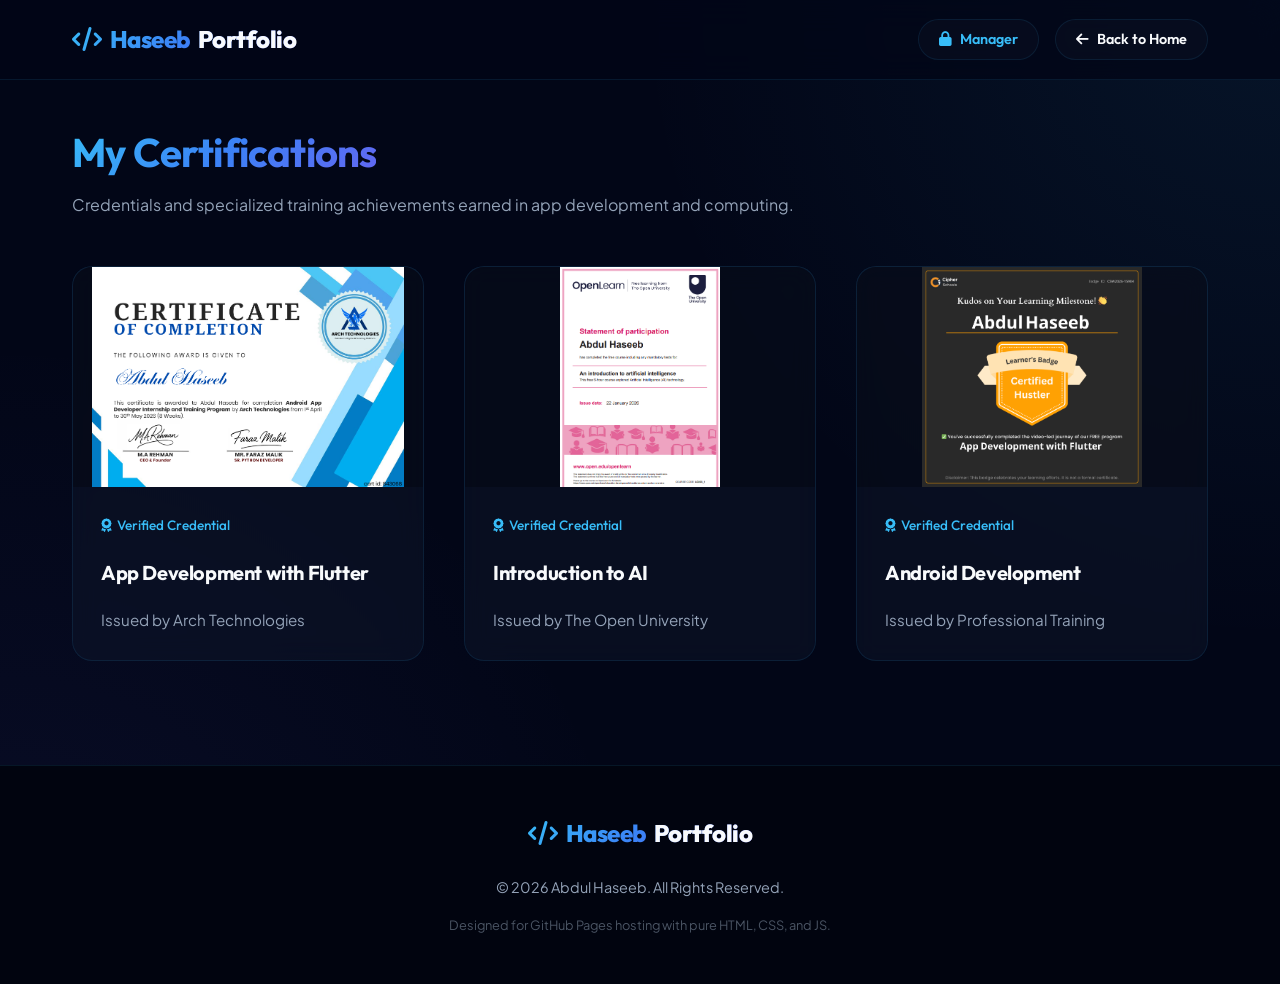
==== certificates.html @ 2488c1c5 "Add files via upload" ====
<!DOCTYPE html>
<html lang="en">
<head>
  <meta charset="UTF-8">
  <meta name="viewport" content="width=device-width, initial-scale=1.0">
  <title>My Certifications | Abdul Haseeb Portfolio</title>
  
  <!-- SEO Meta Tags -->
  <meta name="description" content="All certifications and credentials earned by Abdul Haseeb, Mobile Application and Flutter Developer.">
  <meta name="keywords" content="Abdul Haseeb, Flutter, Android Developer, Certifications, Credentials, Resume">
  <meta name="author" content="Abdul Haseeb">
  
  <!-- Icons -->
  <link rel="stylesheet" href="https://cdnjs.cloudflare.com/ajax/libs/font-awesome/6.4.0/css/all.min.css">
  
  <!-- Link Stylesheet -->
  <link rel="stylesheet" href="style.css">
</head>
<body class="projects-page">

  <!-- ==========================================================================
       HEADER & NAVIGATION
       ========================================================================== -->
  <header class="header" id="header">
    <div class="container nav-container">
      <a href="index.html" class="logo">
        <i class="fa-solid fa-code"></i> Haseeb<span>Portfolio</span>
      </a>
      
      <div style="display: flex; gap: 1rem; align-items: center;">
        <a href="#" id="nav-manager-link" class="btn btn-secondary" style="padding: 0.5rem 1.25rem; font-size: 0.9rem; border-radius: 30px; color: var(--primary);">
          <i class="fa-solid fa-lock"></i> Manager
        </a>
        <a href="index.html" class="btn btn-secondary" style="padding: 0.5rem 1.25rem; font-size: 0.9rem; border-radius: 30px;">
          <i class="fa-solid fa-arrow-left"></i> Back to Home
        </a>
      </div>
    </div>
  </header>

  <!-- ==========================================================================
       CERTIFICATES GRID SECTION
       ========================================================================== -->
  <section class="projects-section" style="padding-top: 120px; min-height: 85vh;">
    <div class="container">
      <div class="projects-header-container" style="display: flex; justify-content: space-between; align-items: center; margin-bottom: 3rem; flex-wrap: wrap; gap: 1.5rem;">
        <div>
          <h1 style="font-size: 2.5rem; background: var(--gradient-main); -webkit-background-clip: text; -webkit-text-fill-color: transparent; display: inline-block;">My Certifications</h1>
          <p style="color: var(--text-muted); margin-top: 0.5rem;">Credentials and specialized training achievements earned in app development and computing.</p>
        </div>
      </div>
      
      <!-- Dynamic Certificates Grid -->
      <div id="certificates-page-grid" class="projects-grid">
        <!-- Rendered Dynamically via JS -->
      </div>
    </div>
  </section>

  <!-- ==========================================================================
       FOOTER
       ========================================================================== -->
  <footer class="footer">
    <div class="container footer-content">
      <div class="logo">
        <i class="fa-solid fa-code"></i> Haseeb<span>Portfolio</span>
      </div>
      <p class="footer-text">
        &copy; <span id="current-year"></span> Abdul Haseeb. All Rights Reserved.
      </p>
      <p class="footer-credits">
        Designed for GitHub Pages hosting with pure HTML, CSS, and JS.
      </p>
    </div>
  </footer>

  <!-- ==========================================================================
       FULLSCREEN LIGHTBOX MODAL (FOR PREVIEWS)
       ========================================================================== -->
  <div class="lightbox" id="lightbox" role="dialog" aria-modal="true" aria-label="Image Lightbox">
    <button class="lightbox-close" id="lightbox-close" aria-label="Close Lightbox">
      <i class="fa-solid fa-xmark"></i>
    </button>
    
    <button class="lightbox-nav lightbox-prev" id="lightbox-prev" aria-label="Previous Image">
      <i class="fa-solid fa-chevron-left"></i>
    </button>
    
    <div class="lightbox-content-wrapper">
      <img src="" alt="" class="lightbox-img" id="lightbox-img">
      <div class="lightbox-caption" id="lightbox-caption">Certificate Title</div>
      <div class="lightbox-counter" id="lightbox-counter">Certificate 1 of 1</div>
    </div>
    
    <button class="lightbox-nav lightbox-next" id="lightbox-next" aria-label="Next Image">
      <i class="fa-solid fa-chevron-right"></i>
    </button>
  </div>

  <!-- Link Javascript -->
  <script src="script.js"></script>

  <script>
    const defaultCertificates = [
      {
        title: "App Development with Flutter",
        issuer: "Arch Technologies",
        image: "ct3.png"
      },
      {
        title: "Introduction to AI",
        issuer: "The Open University",
        image: "ct1.png"
      },
      {
        title: "Android Development",
        issuer: "Professional Training",
        image: "ct2.png"
      }
    ];

    // Initialize or migrate certificates if placeholders exist or need update
    const existingCerts = localStorage.getItem('portfolio_certificates');
    if (!existingCerts || existingCerts.includes('placehold.co') || !existingCerts.includes('ct3.png') || existingCerts.includes('Cipher Schools')) {
      localStorage.setItem('portfolio_certificates', JSON.stringify(defaultCertificates));
    }

    document.addEventListener('DOMContentLoaded', () => {
      function renderCertificatesPage() {
        const certificates = JSON.parse(localStorage.getItem('portfolio_certificates')) || [];
        const grid = document.getElementById('certificates-page-grid');
        if (!grid) return;

        if (certificates.length === 0) {
          grid.innerHTML = `
            <div style="grid-column: 1 / -1; text-align: center; padding: 60px 20px; background: rgba(255,255,255,0.01); border: 1px dashed var(--border-color); border-radius: 18px; color: var(--text-muted);">
              <i class="fa-solid fa-certificate" style="font-size: 3.5rem; margin-bottom: 20px; color: var(--primary); opacity: 0.7;"></i>
              <h3 style="color: white; font-size: 1.3rem; margin-bottom: 8px;">No certifications added yet</h3>
              <p style="font-size: 0.95rem;">Upload certifications in your Manager dashboard panel to display them here.</p>
            </div>
          `;
          return;
        }

        grid.innerHTML = certificates.map((cert, index) => `
          <div class="glass-card project-card reveal-item revealed" style="transition: transform var(--transition), box-shadow var(--transition);">
            <div class="project-img-wrapper" style="height: 220px; overflow: hidden; background: rgba(0,0,0,0.25);">
              <img src="${cert.image}" alt="${cert.title} Credential" style="width:100%; height:100%; object-fit:contain;">
              <div class="project-overlay" data-image="${cert.image}" data-title="${cert.title}" style="cursor:pointer;">
                <button class="project-zoom-btn" aria-label="Open Fullscreen Preview">
                  <i class="fa-solid fa-expand"></i>
                </button>
                <span class="project-overlay-text">CLICK TO ZOOM</span>
              </div>
            </div>
            <div class="project-info">
              <span class="project-date" style="display: flex; align-items: center; gap: 0.4rem; color: var(--primary); font-weight: 500; font-size: 0.85rem;">
                <i class="fa-solid fa-award"></i> Verified Credential
              </span>
              <h3 style="margin-top: 0.5rem; margin-bottom: 0.5rem; font-size: 1.25rem;">${cert.title}</h3>
              <p style="color: var(--text-muted); font-size: 0.95rem; line-height: 1.5; margin:0;">Issued by ${cert.issuer}</p>
            </div>
          </div>
        `).join('');

        // Bind zoom clicks
        grid.querySelectorAll('.project-overlay').forEach(overlay => {
          overlay.addEventListener('click', (e) => {
            e.stopPropagation();
            const img = overlay.getAttribute('data-image');
            const title = overlay.getAttribute('data-title');
            zoomCert(img, title);
          });
        });
      }

      function zoomCert(imgSrc, title) {
        const lightbox = document.getElementById('lightbox');
        const lightboxImg = document.getElementById('lightbox-img');
        const lightboxCaption = document.getElementById('lightbox-caption');
        const lightboxCounter = document.getElementById('lightbox-counter');
        const lightboxPrev = document.getElementById('lightbox-prev');
        const lightboxNext = document.getElementById('lightbox-next');

        if (lightbox && lightboxImg) {
          lightboxImg.src = imgSrc;
          lightboxImg.alt = title;
          if (lightboxCaption) lightboxCaption.textContent = title;
          if (lightboxCounter) lightboxCounter.textContent = "Credential Preview";
          if (lightboxPrev) lightboxPrev.classList.add('hidden');
          if (lightboxNext) lightboxNext.classList.add('hidden');

          lightbox.classList.add('active');
          document.body.style.overflow = 'hidden';
        }
      }

      renderCertificatesPage();
    });
  </script>
</body>
</html>
---- style.css ----
/* ==========================================================================
   DESIGN SYSTEM & VARIABLES
   ========================================================================== */
@import url('https://fonts.googleapis.com/css2?family=Bebas+Neue&family=Sacramento&family=Outfit:wght@300;400;500;600;700;800&family=Plus+Jakarta+Sans:wght@300;400;500;600;700&display=swap');

:root {
  --bg-main: #020617;        /* Very dark blue/black */
  --bg-card: rgba(15, 23, 42, 0.5); /* Glassmorphic dark slate */
  --bg-card-hover: rgba(30, 41, 59, 0.6);
  --primary: #38bdf8;        /* Bright Cyan */
  --secondary: #3b82f6;      /* Bright Blue */
  --accent: #6366f1;         /* Indigo Accent */
  --text-main: #f8fafc;      /* Pure Off-White */
  --text-muted: #94a3b8;     /* Slate Muted Text */
  --border-color: rgba(56, 189, 248, 0.1);
  --border-hover: rgba(56, 189, 248, 0.3);
  --gradient-main: linear-gradient(135deg, var(--primary) 0%, var(--secondary) 50%, var(--accent) 100%);
  --gradient-bg: radial-gradient(circle at top right, rgba(56, 189, 248, 0.08), transparent 40%),
                 radial-gradient(circle at bottom left, rgba(99, 102, 241, 0.08), transparent 40%);
  
  --font-heading: 'Outfit', sans-serif;
  --font-body: 'Plus Jakarta Sans', sans-serif;
  --font-condensed: 'Bebas Neue', sans-serif;
  --font-script: 'Sacramento', cursive;
  --transition: all 0.3s cubic-bezier(0.4, 0, 0.2, 1);
  --shadow-neon: 0 0 20px rgba(56, 189, 248, 0.15);
  --shadow-neon-hover: 0 0 30px rgba(56, 189, 248, 0.35);
}

/* ==========================================================================
   BASE & RESET STYLES
   ========================================================================== */
* {
  box-sizing: border-box;
  margin: 0;
  padding: 0;
  scroll-behavior: smooth;
}

html {
  font-size: 16px;
}

body {
  background-color: var(--bg-main);
  background-image: var(--gradient-bg);
  color: var(--text-main);
  font-family: var(--font-body);
  line-height: 1.6;
  overflow-x: hidden;
  -webkit-font-smoothing: antialiased;
}

h1, h2, h3, h4, h5, h6 {
  font-family: var(--font-heading);
  font-weight: 700;
  letter-spacing: -0.02em;
}

a {
  color: inherit;
  text-decoration: none;
  transition: var(--transition);
}

img {
  max-width: 100%;
  height: auto;
  display: block;
}

li {
  list-style: none;
}

/* Custom Scrollbar */
::-webkit-scrollbar {
  width: 10px;
}
::-webkit-scrollbar-track {
  background: var(--bg-main);
}
::-webkit-scrollbar-thumb {
  background: rgba(56, 189, 248, 0.2);
  border-radius: 5px;
  border: 2px solid var(--bg-main);
}
::-webkit-scrollbar-thumb:hover {
  background: var(--primary);
}

/* ==========================================================================
   LAYOUT & CONTAINER
   ========================================================================== */
.container {
  max-width: 1200px;
  margin: 0 auto;
  padding: 0 2rem;
}

section {
  padding: 8rem 0 4rem 0;
  position: relative;
}

.section-header {
  text-align: center;
  margin-bottom: 4rem;
}

.section-header h2 {
  font-size: 2.5rem;
  margin-bottom: 1rem;
  background: var(--gradient-main);
  -webkit-background-clip: text;
  -webkit-text-fill-color: transparent;
  display: inline-block;
  position: relative;
}

.section-header h2::after {
  content: '';
  position: absolute;
  bottom: -10px;
  left: 50%;
  transform: translateX(-50%);
  width: 60px;
  height: 3px;
  background: var(--gradient-main);
  border-radius: 2px;
  box-shadow: var(--shadow-neon);
}

.section-header p {
  color: var(--text-muted);
  font-size: 1.1rem;
  max-width: 600px;
  margin: 1.5rem auto 0 auto;
}

/* Glassmorphism utility card */
.glass-card {
  background: var(--bg-card);
  backdrop-filter: blur(12px);
  -webkit-backdrop-filter: blur(12px);
  border: 1px solid var(--border-color);
  border-radius: 1.25rem;
  transition: var(--transition);
}

.glass-card:hover {
  border-color: var(--border-hover);
  box-shadow: var(--shadow-neon);
  transform: translateY(-5px);
}

/* ==========================================================================
   HEADER & NAVIGATION
   ========================================================================== */
.header {
  position: fixed;
  top: 0;
  left: 0;
  width: 100%;
  height: 80px;
  background: rgba(2, 6, 23, 0.75);
  backdrop-filter: blur(16px);
  -webkit-backdrop-filter: blur(16px);
  border-bottom: 1px solid var(--border-color);
  z-index: 100;
  display: flex;
  align-items: center;
}

.nav-container {
  display: flex;
  justify-content: space-between;
  align-items: center;
  width: 100%;
}

.logo {
  font-family: var(--font-heading);
  font-size: 1.5rem;
  font-weight: 800;
  background: var(--gradient-main);
  -webkit-background-clip: text;
  -webkit-text-fill-color: transparent;
  display: flex;
  align-items: center;
  gap: 0.5rem;
  letter-spacing: -0.5px;
}

.logo span {
  color: var(--text-main);
  -webkit-text-fill-color: var(--text-main);
}

.nav-links {
  display: flex;
  gap: 2.5rem;
}

.nav-item a {
  font-size: 0.95rem;
  font-weight: 500;
  color: var(--text-muted);
  position: relative;
  padding: 0.5rem 0;
}

.nav-item a:hover,
.nav-item.active a {
  color: var(--primary);
  text-shadow: 0 0 10px rgba(56, 189, 248, 0.3);
}

.nav-item a::after {
  content: '';
  position: absolute;
  bottom: 0;
  left: 0;
  width: 0;
  height: 2px;
  background: var(--gradient-main);
  transition: var(--transition);
  border-radius: 1px;
}

.nav-item a:hover::after,
.nav-item.active a::after {
  width: 100%;
}

/* Mobile Hamburger Menu */
.hamburger {
  display: none;
  cursor: pointer;
  background: none;
  border: none;
  outline: none;
}

.hamburger span {
  display: block;
  width: 25px;
  height: 2px;
  background-color: var(--text-main);
  margin: 5px 0;
  transition: var(--transition);
}

/* ==========================================================================
   HERO SECTION
   ========================================================================== */
.hero {
  min-height: 90vh;
  display: flex;
  align-items: center;
  padding-top: 100px;
  position: relative;
  overflow: hidden;
}

.hero-grid {
  display: grid;
  grid-template-columns: 1.2fr 0.8fr;
  gap: 4rem;
  align-items: center;
  position: relative;
  z-index: 2;
}

/* Ambient Hero Glows */
.hero-glow-1 {
  position: absolute;
  top: 10%;
  left: -15%;
  width: 600px;
  height: 600px;
  background: radial-gradient(circle, rgba(56, 189, 248, 0.22) 0%, rgba(59, 130, 246, 0.08) 45%, transparent 70%);
  filter: blur(100px);
  pointer-events: none;
  z-index: 1;
  animation: pulse-hero-glow-1 15s ease-in-out infinite alternate;
}

.hero-glow-2 {
  position: absolute;
  bottom: 15%;
  right: -10%;
  width: 550px;
  height: 550px;
  background: radial-gradient(circle, rgba(99, 102, 241, 0.18) 0%, rgba(56, 189, 248, 0.05) 50%, transparent 70%);
  filter: blur(80px);
  pointer-events: none;
  z-index: 1;
  animation: pulse-hero-glow-2 12s ease-in-out infinite alternate;
}

@keyframes pulse-hero-glow-1 {
  0% {
    transform: translate(0, 0) scale(1);
    opacity: 0.8;
  }
  100% {
    transform: translate(50px, 30px) scale(1.15);
    opacity: 1;
  }
}

@keyframes pulse-hero-glow-2 {
  0% {
    transform: translate(0, 0) scale(1.1);
    opacity: 0.9;
  }
  100% {
    transform: translate(-40px, -20px) scale(0.95);
    opacity: 0.7;
  }
}

.hero-content {
  display: flex;
  flex-direction: column;
  gap: 1.5rem;
}

.hero-tag {
  color: var(--primary);
  font-family: var(--font-heading);
  font-weight: 600;
  letter-spacing: 2px;
  text-transform: uppercase;
  font-size: 0.9rem;
  display: flex;
  align-items: center;
  gap: 0.5rem;
}

.hero-tag::before {
  content: '';
  display: inline-block;
  width: 8px;
  height: 8px;
  background: var(--primary);
  border-radius: 50%;
  box-shadow: 0 0 10px var(--primary);
}

.hero-content h1 {
  font-size: 4rem;
  line-height: 1.1;
  font-weight: 800;
}

.hero-name {
  background: var(--gradient-main);
  -webkit-background-clip: text;
  -webkit-text-fill-color: transparent;
  display: inline-block;
}

.hero-title {
  font-size: 1.8rem;
  font-weight: 500;
  color: var(--text-muted);
  display: flex;
  align-items: center;
  gap: 0.5rem;
}

.typing-cursor {
  display: inline-block;
  width: 3px;
  height: 1.8rem;
  background-color: var(--primary);
  animation: blink 0.75s step-end infinite;
}

.hero-desc {
  font-size: 1.1rem;
  color: var(--text-muted);
  max-width: 580px;
}

.hero-buttons {
  display: flex;
  gap: 1.5rem;
  margin-top: 1rem;
}

.btn {
  display: inline-flex;
  align-items: center;
  justify-content: center;
  padding: 0.85rem 2rem;
  border-radius: 50px;
  font-family: var(--font-heading);
  font-weight: 600;
  font-size: 1rem;
  cursor: pointer;
  transition: var(--transition);
  gap: 0.5rem;
}

.btn-primary {
  background: var(--gradient-main);
  color: var(--bg-main);
  box-shadow: var(--shadow-neon);
}

.btn-primary:hover {
  transform: translateY(-3px);
  box-shadow: var(--shadow-neon-hover);
  color: var(--bg-main);
}

.btn-secondary {
  border: 1px solid var(--border-color);
  background: rgba(255, 255, 255, 0.02);
  color: var(--text-main);
}

.btn-secondary:hover {
  border-color: var(--primary);
  background: rgba(56, 189, 248, 0.05);
  transform: translateY(-3px);
}

/* Avatar Frame */
.hero-image-wrapper {
  display: flex;
  justify-content: center;
  align-items: center;
  position: relative;
}

.avatar-glow {
  position: absolute;
  width: 340px;
  height: 340px;
  border-radius: 30% 70% 70% 30% / 30% 30% 70% 70%;
  background: var(--gradient-main);
  filter: blur(40px);
  opacity: 0.4;
  animation: morph-glow 8s ease-in-out infinite alternate;
  z-index: 1;
}

.avatar-frame {
  width: 320px;
  height: 320px;
  border-radius: 30% 70% 70% 30% / 30% 30% 70% 70%;
  overflow: hidden;
  border: 3px solid rgba(56, 189, 248, 0.3);
  background-color: var(--bg-main);
  z-index: 2;
  box-shadow: var(--shadow-neon);
  animation: morph-shape 8s ease-in-out infinite alternate;
}

.avatar-frame img {
  width: 100%;
  height: 100%;
  object-fit: cover;
  transition: transform 0.5s ease;
}

.avatar-frame:hover img {
  transform: scale(1.1);
}

/* Floating Skill Tags */
.floating-icon {
  position: absolute;
  background: rgba(15, 23, 42, 0.75);
  backdrop-filter: blur(8px);
  -webkit-backdrop-filter: blur(8px);
  border: 1px solid rgba(56, 189, 248, 0.25);
  padding: 8px 16px;
  border-radius: 50px;
  display: flex;
  align-items: center;
  gap: 8px;
  color: var(--text-main);
  font-family: var(--font-heading);
  font-size: 0.8rem;
  font-weight: 600;
  box-shadow: 0 4px 20px rgba(0, 0, 0, 0.4), 0 0 15px rgba(56, 189, 248, 0.1);
  z-index: 5;
  transition: var(--transition);
}

.floating-icon span {
  font-family: var(--font-heading);
}

.floating-icon i {
  font-size: 0.95rem;
}

.floating-icon:hover {
  border-color: var(--primary);
  box-shadow: 0 4px 25px rgba(0, 0, 0, 0.5), var(--shadow-neon-hover);
  transform: scale(1.08) translateY(-2px);
}

.icon-flutter {
  top: 10%;
  left: -15%;
  animation: float-y-1 4s ease-in-out infinite;
}

.icon-android {
  top: 25%;
  right: -15%;
  animation: float-y-2 4.5s ease-in-out infinite;
  border-color: rgba(164, 198, 57, 0.4);
}

.icon-firebase {
  bottom: 20%;
  left: -20%;
  animation: float-y-2 5s ease-in-out infinite;
  border-color: rgba(255, 202, 40, 0.4);
}

.icon-ux {
  bottom: 15%;
  right: -18%;
  animation: float-y-1 4.8s ease-in-out infinite;
  border-color: rgba(244, 63, 94, 0.4);
}

.icon-api {
  top: -12%;
  left: 20%;
  animation: float-x-1 5.5s ease-in-out infinite;
  border-color: rgba(96, 165, 250, 0.4);
}

.icon-video {
  bottom: -15%;
  right: 25%;
  animation: float-y-1 5.2s ease-in-out infinite;
  border-color: rgba(167, 139, 250, 0.4);
}

@keyframes float-y-1 {
  0%, 100% { transform: translateY(0); }
  50% { transform: translateY(-10px); }
}

@keyframes float-y-2 {
  0%, 100% { transform: translateY(0); }
  50% { transform: translateY(10px); }
}

@keyframes float-x-1 {
  0%, 100% { transform: translateX(0); }
  50% { transform: translateX(-10px); }
}

/* Mobile adjustments for floating icons, placed inline for hierarchy */
@media (max-width: 900px) {
  .floating-icon {
    font-size: 0.75rem;
    padding: 6px 12px;
  }
  .icon-flutter { left: -8%; }
  .icon-android { right: -8%; }
  .icon-firebase { left: -10%; }
  .icon-ux { right: -10%; }
  .icon-api { top: -8%; left: 15%; }
  .icon-video { bottom: -10%; right: 20%; }
}

@media (max-width: 480px) {
  .floating-icon span {
    display: none;
  }
  .floating-icon {
    padding: 10px;
    border-radius: 50%;
  }
  .floating-icon i {
    font-size: 1rem;
  }
  .icon-flutter { left: -5%; top: 15%; }
  .icon-android { right: -5%; top: 20%; }
  .icon-firebase { left: -5%; bottom: 25%; }
  .icon-ux { right: -5%; bottom: 20%; }
  .icon-api { top: -5%; left: 20%; }
  .icon-video { bottom: -5%; right: 25%; }
}

/* ==========================================================================
   PROMOTIONAL SEAMLESS BANNER
   ========================================================================== */
.promo-banner {
  background: linear-gradient(90deg, #020617, #0b1329);
  border-top: 2px solid rgba(56, 189, 248, 0.45);
  border-bottom: 2px solid rgba(56, 189, 248, 0.45);
  box-shadow: 0 0 25px rgba(56, 189, 248, 0.25), inset 0 0 15px rgba(59, 130, 246, 0.15);
  overflow: hidden;
  white-space: nowrap;
  padding: 1.2rem 0;
  display: flex;
  align-items: center;
  position: relative;
  z-index: 10;
}

.promo-banner-inner {
  display: flex;
  white-space: nowrap;
  animation: marquee 22s linear infinite;
}

.promo-banner-text {
  display: flex;
  align-items: center;
  gap: 3.5rem;
  padding-right: 3.5rem;
  flex-shrink: 0;
}

.promo-banner-text span {
  font-family: var(--font-heading);
  font-size: 0.9rem;
  font-weight: 500;
  text-transform: uppercase;
  letter-spacing: 4px;
  color: #60a5fa; /* Glowing light blue text */
  text-shadow: 0 0 10px rgba(96, 165, 250, 0.6);
  position: relative;
  display: flex;
  align-items: center;
  gap: 1.75rem;
}

.promo-banner-text span::after {
  content: '✦';
  color: var(--primary); /* Cyan star */
  font-size: 0.85rem;
  text-shadow: 0 0 12px var(--primary);
}

/* ==========================================================================
   ABOUT & EDUCATION SECTION
   ========================================================================== */
.about-grid {
  display: grid;
  grid-template-columns: 0.9fr 1.1fr;
  gap: 5rem;
}

.about-info {
  display: flex;
  flex-direction: column;
  gap: 1.5rem;
}

.about-info h3 {
  font-size: 1.8rem;
  color: var(--text-main);
}

.about-info p {
  color: var(--text-muted);
}

.about-stats {
  display: grid;
  grid-template-columns: repeat(2, 1fr);
  gap: 1.5rem;
  margin-top: 1rem;
}

.stat-item {
  padding: 1.5rem;
  text-align: center;
}

.stat-num {
  font-family: var(--font-heading);
  font-size: 2.2rem;
  font-weight: 800;
  color: var(--primary);
  background: var(--gradient-main);
  -webkit-background-clip: text;
  -webkit-text-fill-color: transparent;
}

.stat-label {
  font-size: 0.9rem;
  color: var(--text-muted);
  margin-top: 0.25rem;
}

/* Timeline Education */
.timeline {
  position: relative;
  border-left: 2px solid rgba(56, 189, 248, 0.15);
  padding-left: 2rem;
  margin-left: 1rem;
  display: flex;
  flex-direction: column;
  gap: 2.5rem;
}

.timeline-item {
  position: relative;
}

.timeline-dot {
  position: absolute;
  left: calc(-2rem - 7px);
  top: 6px;
  width: 12px;
  height: 12px;
  border-radius: 50%;
  background: var(--primary);
  border: 2px solid var(--bg-main);
  box-shadow: 0 0 10px var(--primary);
  transition: var(--transition);
}

.timeline-item:hover .timeline-dot {
  background: var(--accent);
  box-shadow: 0 0 15px var(--accent);
  transform: scale(1.3);
}

.timeline-date {
  font-family: var(--font-heading);
  font-size: 0.9rem;
  font-weight: 600;
  color: var(--primary);
  margin-bottom: 0.5rem;
}

.timeline-card {
  padding: 1.5rem;
}

.timeline-card h4 {
  font-size: 1.2rem;
  color: var(--text-main);
  margin-bottom: 0.25rem;
}

.timeline-card h5 {
  font-size: 0.95rem;
  color: var(--text-muted);
  font-weight: 500;
}

/* ==========================================================================
   SKILLS SECTION
   ========================================================================== */
.skills-grid {
  display: grid;
  grid-template-columns: repeat(auto-fit, minmax(250px, 1fr));
  gap: 2rem;
}

.skill-card {
  padding: 2.5rem 2rem;
  text-align: center;
  display: flex;
  flex-direction: column;
  align-items: center;
  gap: 1.25rem;
}

.skill-icon {
  width: 60px;
  height: 60px;
  border-radius: 50%;
  background: rgba(56, 189, 248, 0.05);
  border: 1px solid rgba(56, 189, 248, 0.15);
  display: flex;
  align-items: center;
  justify-content: center;
  color: var(--primary);
  font-size: 1.5rem;
  transition: var(--transition);
}

.skill-card:hover .skill-icon {
  background: var(--gradient-main);
  color: var(--bg-main);
  transform: scale(1.1) rotate(5deg);
  box-shadow: var(--shadow-neon);
}

.skill-card h3 {
  font-size: 1.25rem;
  color: var(--text-main);
}

.skill-card p {
  font-size: 0.9rem;
  color: var(--text-muted);
  line-height: 1.5;
}

/* ==========================================================================
   PROJECTS SECTION
   ========================================================================== */
.projects-grid {
  display: grid;
  grid-template-columns: repeat(auto-fit, minmax(320px, 1fr));
  gap: 2.5rem;
}

.project-card {
  overflow: hidden;
  display: flex;
  flex-direction: column;
  height: 100%;
}

.project-img-wrapper {
  position: relative;
  height: 220px;
  overflow: hidden;
  background-color: #0b1329;
}

.project-img-wrapper img {
  width: 100%;
  height: 100%;
  object-fit: cover;
  transition: transform 0.6s cubic-bezier(0.4, 0, 0.2, 1);
}

.project-overlay {
  position: absolute;
  top: 0;
  left: 0;
  width: 100%;
  height: 100%;
  background: rgba(2, 6, 23, 0.85);
  display: flex;
  flex-direction: column;
  justify-content: center;
  align-items: center;
  opacity: 0;
  transition: var(--transition);
  backdrop-filter: blur(4px);
  gap: 1rem;
}

.project-card:hover .project-img-wrapper img {
  transform: scale(1.1);
}

.project-card:hover .project-overlay {
  opacity: 1;
}

.project-zoom-btn {
  width: 50px;
  height: 50px;
  border-radius: 50%;
  background: var(--gradient-main);
  color: var(--bg-main);
  border: none;
  cursor: pointer;
  display: flex;
  align-items: center;
  justify-content: center;
  font-size: 1.2rem;
  box-shadow: var(--shadow-neon);
  transition: var(--transition);
}

.project-zoom-btn:hover {
  transform: scale(1.1);
  box-shadow: var(--shadow-neon-hover);
}

.project-overlay-text {
  font-family: var(--font-heading);
  font-size: 0.9rem;
  color: var(--primary);
  font-weight: 600;
  letter-spacing: 1px;
}

.project-info {
  padding: 1.75rem;
  display: flex;
  flex-direction: column;
  gap: 0.75rem;
  flex-grow: 1;
}

.project-date {
  font-size: 0.8rem;
  color: var(--primary);
  font-weight: 600;
  font-family: var(--font-heading);
}

.project-info h3 {
  font-size: 1.4rem;
  color: var(--text-main);
}

.project-info p {
  font-size: 0.9rem;
  color: var(--text-muted);
  line-height: 1.5;
  margin-bottom: 0.5rem;
}

.project-tags {
  display: flex;
  flex-wrap: wrap;
  gap: 0.5rem;
  margin-top: auto;
}

.project-tags span {
  font-size: 0.75rem;
  padding: 0.25rem 0.75rem;
  border-radius: 50px;
  background: rgba(56, 189, 248, 0.05);
  border: 1px solid rgba(56, 189, 248, 0.1);
  color: var(--primary);
}

/* For multi-image project cards, let's show thumbnail indicator dots */
.project-image-counter {
  position: absolute;
  top: 15px;
  right: 15px;
  background: rgba(15, 23, 42, 0.8);
  border: 1px solid var(--border-color);
  padding: 4px 10px;
  border-radius: 20px;
  font-size: 0.75rem;
  color: var(--text-main);
  z-index: 5;
  display: flex;
  align-items: center;
  gap: 4px;
}

/* ==========================================================================
   WORK EXPERIENCE TIMELINE
   ========================================================================== */
.experience-timeline {
  max-width: 900px;
  margin: 0 auto;
}

.exp-item {
  position: relative;
  padding-left: 3rem;
  padding-bottom: 3.5rem;
}

.exp-item:last-child {
  padding-bottom: 0;
}

.exp-item::before {
  content: '';
  position: absolute;
  left: 11px;
  top: 24px;
  bottom: 0;
  width: 2px;
  background: rgba(56, 189, 248, 0.15);
}

.exp-item:last-child::before {
  display: none;
}

.exp-dot {
  position: absolute;
  left: 0;
  top: 4px;
  width: 24px;
  height: 24px;
  border-radius: 50%;
  background: var(--bg-main);
  border: 3px solid var(--primary);
  box-shadow: 0 0 10px var(--primary);
  display: flex;
  align-items: center;
  justify-content: center;
  transition: var(--transition);
}

.exp-item:hover .exp-dot {
  border-color: var(--accent);
  box-shadow: 0 0 15px var(--accent);
  transform: scale(1.1);
}

.exp-content {
  padding: 2rem;
}

.exp-header {
  display: flex;
  justify-content: space-between;
  align-items: flex-start;
  flex-wrap: wrap;
  gap: 1rem;
  margin-bottom: 1rem;
}

.exp-header h3 {
  font-size: 1.4rem;
  color: var(--text-main);
}

.exp-company {
  font-size: 1rem;
  color: var(--primary);
  font-weight: 600;
  margin-top: 0.25rem;
}

.exp-date {
  font-family: var(--font-heading);
  font-size: 0.9rem;
  font-weight: 600;
  color: var(--text-muted);
  background: rgba(255, 255, 255, 0.03);
  padding: 4px 12px;
  border-radius: 20px;
  border: 1px solid var(--border-color);
}

.exp-details {
  color: var(--text-muted);
  font-size: 0.95rem;
}

.exp-details li {
  position: relative;
  padding-left: 1.5rem;
  margin-bottom: 0.75rem;
}

.exp-details li:last-child {
  margin-bottom: 0;
}

.exp-details li::before {
  content: '▹';
  position: absolute;
  left: 0;
  color: var(--primary);
  font-weight: bold;
}

/* ==========================================================================
   CONTACT SECTION
   ========================================================================== */
.contact-grid {
  display: grid;
  grid-template-columns: 0.8fr 1.2fr;
  gap: 4rem;
}

.contact-info-wrapper {
  display: flex;
  flex-direction: column;
  gap: 2.5rem;
}

.contact-card {
  padding: 2rem;
  display: flex;
  align-items: flex-start;
  gap: 1.5rem;
}

.contact-icon {
  width: 50px;
  height: 50px;
  border-radius: 12px;
  background: rgba(56, 189, 248, 0.05);
  border: 1px solid rgba(56, 189, 248, 0.15);
  display: flex;
  align-items: center;
  justify-content: center;
  color: var(--primary);
  font-size: 1.3rem;
}

.contact-details h4 {
  font-size: 1.1rem;
  margin-bottom: 0.25rem;
}

.contact-details p,
.contact-details a {
  color: var(--text-muted);
  font-size: 0.95rem;
}

.contact-details a:hover {
  color: var(--primary);
}

.social-links {
  display: flex;
  gap: 1rem;
  margin-top: 1rem;
}

.social-btn {
  width: 45px;
  height: 45px;
  border-radius: 50%;
  border: 1px solid var(--border-color);
  display: flex;
  align-items: center;
  justify-content: center;
  color: var(--text-muted);
  font-size: 1.2rem;
  transition: var(--transition);
}

.social-btn:hover {
  background: var(--gradient-main);
  color: var(--bg-main);
  border-color: transparent;
  transform: translateY(-3px);
  box-shadow: var(--shadow-neon);
}

/* Form Styles */
.contact-form {
  padding: 3rem;
  display: flex;
  flex-direction: column;
  gap: 1.5rem;
}

.form-group {
  display: flex;
  flex-direction: column;
  gap: 0.5rem;
}

.form-group label {
  font-size: 0.85rem;
  font-weight: 600;
  color: var(--text-muted);
  text-transform: uppercase;
  letter-spacing: 1px;
}

.form-control {
  background: rgba(15, 23, 42, 0.4);
  border: 1px solid var(--border-color);
  padding: 1rem 1.25rem;
  border-radius: 8px;
  color: var(--text-main);
  font-family: var(--font-body);
  outline: none;
  transition: var(--transition);
}

.form-control:focus {
  border-color: var(--primary);
  box-shadow: 0 0 10px rgba(56, 189, 248, 0.15);
  background: rgba(15, 23, 42, 0.7);
}

textarea.form-control {
  resize: vertical;
  min-height: 120px;
}

/* ==========================================================================
   FOOTER SECTION
   ========================================================================== */
.footer {
  border-top: 1px solid var(--border-color);
  padding: 3rem 0;
  background: #01040f;
  text-align: center;
}

.footer-content {
  display: flex;
  flex-direction: column;
  align-items: center;
  gap: 1.5rem;
}

.footer-text {
  color: var(--text-muted);
  font-size: 0.9rem;
}

.footer-credits {
  font-size: 0.8rem;
  color: rgba(148, 163, 184, 0.5);
  margin-top: -0.5rem;
}

/* ==========================================================================
   FULLSCREEN MODAL LIGHTBOX
   ========================================================================== */
.lightbox {
  position: fixed;
  top: 0;
  left: 0;
  width: 100%;
  height: 100%;
  background: rgba(2, 6, 23, 0.97);
  display: flex;
  align-items: center;
  justify-content: center;
  z-index: 2000;
  opacity: 0;
  pointer-events: none;
  transition: opacity 0.4s ease;
  backdrop-filter: blur(10px);
}

.lightbox.active {
  opacity: 1;
  pointer-events: auto;
}

.lightbox-content-wrapper {
  position: relative;
  display: flex;
  flex-direction: column;
  align-items: center;
  justify-content: center;
  max-width: 90%;
  max-height: 85%;
}

.lightbox-img {
  max-width: 100%;
  max-height: 75vh;
  object-fit: contain;
  border-radius: 12px;
  border: 1px solid rgba(255, 255, 255, 0.1);
  box-shadow: 0 10px 40px rgba(0, 0, 0, 0.8), var(--shadow-neon);
  transform: scale(0.9);
  transition: transform 0.4s ease;
}

.lightbox.active .lightbox-img {
  transform: scale(1);
}

.lightbox-caption {
  font-family: var(--font-heading);
  font-size: 1.1rem;
  color: var(--text-main);
  margin-top: 1.5rem;
  text-align: center;
  font-weight: 500;
}

.lightbox-counter {
  font-size: 0.85rem;
  color: var(--primary);
  margin-top: 0.5rem;
  font-weight: 600;
}

/* Controls */
.lightbox-close {
  position: absolute;
  top: -60px;
  right: 0;
  background: none;
  border: none;
  color: var(--text-main);
  font-size: 2.2rem;
  cursor: pointer;
  width: 50px;
  height: 50px;
  display: flex;
  align-items: center;
  justify-content: center;
  border-radius: 50%;
  background: rgba(255, 255, 255, 0.05);
  border: 1px solid rgba(255, 255, 255, 0.1);
  transition: var(--transition);
}

.lightbox-close:hover {
  background: var(--primary);
  color: var(--bg-main);
  transform: scale(1.1);
}

.lightbox-nav {
  position: absolute;
  top: 50%;
  transform: translateY(-50%);
  background: rgba(15, 23, 42, 0.8);
  border: 1px solid var(--border-color);
  color: var(--text-main);
  font-size: 1.8rem;
  width: 60px;
  height: 60px;
  border-radius: 50%;
  cursor: pointer;
  display: flex;
  align-items: center;
  justify-content: center;
  z-index: 2010;
  transition: var(--transition);
  user-select: none;
}

.lightbox-nav:hover {
  background: var(--primary);
  color: var(--bg-main);
  box-shadow: var(--shadow-neon);
}

.lightbox-prev {
  left: -90px;
}

.lightbox-next {
  right: -90px;
}

/* Hidden elements */
.lightbox-nav.hidden {
  display: none !important;
}

/* ==========================================================================
   KEYFRAME ANIMATIONS
   ========================================================================== */
@keyframes marquee {
  0% {
    transform: translateX(0);
  }
  100% {
    transform: translateX(-50%);
  }
}

@keyframes blink {
  from, to { background-color: transparent }
  50% { background-color: var(--primary); }
}

@keyframes morph-glow {
  0% {
    border-radius: 30% 70% 70% 30% / 30% 30% 70% 70%;
  }
  100% {
    border-radius: 50% 50% 30% 70% / 50% 60% 40% 60%;
  }
}

@keyframes morph-shape {
  0% {
    border-radius: 30% 70% 70% 30% / 30% 30% 70% 70%;
  }
  100% {
    border-radius: 50% 50% 30% 70% / 50% 60% 40% 60%;
  }
}

/* ==========================================================================
   MEDIA QUERIES (RESPONSIVENESS)
   ========================================================================== */
@media (max-width: 1024px) {
  .hero-grid {
    gap: 2rem;
  }
  .hero-content h1 {
    font-size: 3.2rem;
  }
  .lightbox-prev {
    left: -20px;
  }
  .lightbox-next {
    right: -20px;
  }
  .lightbox-nav {
    width: 45px;
    height: 45px;
    font-size: 1.3rem;
  }
}

@media (max-width: 900px) {
  .header {
    height: 70px;
  }
  
  .hamburger {
    display: block;
    z-index: 110;
  }

  .hamburger.active span:nth-child(1) {
    transform: rotate(45deg) translate(5px, 6px);
  }

  .hamburger.active span:nth-child(2) {
    opacity: 0;
  }

  .hamburger.active span:nth-child(3) {
    transform: rotate(-45deg) translate(5px, -6px);
  }

  .nav-links {
    position: fixed;
    top: 0;
    right: -100%;
    width: 280px;
    height: 100vh;
    background: rgba(2, 6, 23, 0.98);
    backdrop-filter: blur(20px);
    border-left: 1px solid var(--border-color);
    flex-direction: column;
    justify-content: center;
    align-items: center;
    gap: 2rem;
    transition: right 0.4s ease;
    z-index: 105;
  }

  .nav-links.active {
    right: 0;
  }

  .hero-grid {
    grid-template-columns: 1fr;
    text-align: center;
    gap: 3rem;
    padding-top: 2rem;
  }

  .hero-content {
    align-items: center;
  }

  .hero-desc {
    margin: 0 auto;
  }

  .hero-image-wrapper {
    order: -1;
  }

  .avatar-glow, .avatar-frame {
    width: 260px;
    height: 260px;
  }

  .about-grid {
    grid-template-columns: 1fr;
    gap: 4rem;
  }
  
  .contact-grid {
    grid-template-columns: 1fr;
    gap: 3rem;
  }
  
  .contact-form {
    padding: 2rem;
  }
}

@media (max-width: 600px) {
  section {
    padding: 6rem 0 3rem 0;
  }

  .hero-content h1 {
    font-size: 2.5rem;
  }

  .hero-title {
    font-size: 1.4rem;
  }

  .hero-buttons {
    flex-direction: column;
    width: 100%;
    gap: 1rem;
  }

  .btn {
    width: 100%;
  }

  .section-header h2 {
    font-size: 2rem;
  }

  .timeline {
    padding-left: 1.5rem;
  }

  .timeline-dot {
    left: calc(-1.5rem - 7px);
  }

  .exp-item {
    padding-left: 2rem;
  }

  .exp-content {
    padding: 1.5rem 1rem;
  }

  .exp-header {
    flex-direction: column;
    gap: 0.5rem;
  }
  
  .exp-date {
    font-size: 0.8rem;
    padding: 2px 10px;
  }
  
  .stat-item {
    padding: 1rem;
  }
  
  .stat-num {
    font-size: 1.8rem;
  }

  .lightbox-close {
    top: -50px;
    width: 40px;
    height: 40px;
    font-size: 1.5rem;
  }
}

/* ==========================================================================
   PROJECTS PAGE & MODAL ADDITIONS
   ========================================================================== */

/* Projects More Button */
.projects-more-container {
  display: flex;
  justify-content: center;
  margin-top: 3.5rem;
  width: 100%;
}

/* Modal Overlay and Window */
.modal-overlay {
  position: fixed;
  top: 0;
  left: 0;
  width: 100vw;
  height: 100vh;
  background: rgba(2, 6, 23, 0.85);
  backdrop-filter: blur(12px);
  -webkit-backdrop-filter: blur(12px);
  display: flex;
  justify-content: center;
  align-items: center;
  z-index: 1000;
  opacity: 0;
  pointer-events: none;
  transition: opacity 0.3s cubic-bezier(0.4, 0, 0.2, 1);
}

.modal-overlay.active {
  opacity: 1;
  pointer-events: auto;
}

.modal-content {
  width: 90%;
  max-width: 650px;
  max-height: 90vh;
  overflow-y: auto;
  padding: 2.5rem;
  box-shadow: 0 10px 40px rgba(0, 0, 0, 0.5), var(--shadow-neon);
  transform: translateY(30px);
  transition: transform 0.4s cubic-bezier(0.34, 1.56, 0.64, 1);
}

.modal-overlay.active .modal-content {
  transform: translateY(0);
}

.modal-header {
  display: flex;
  justify-content: space-between;
  align-items: center;
  margin-bottom: 2rem;
  border-bottom: 1px solid var(--border-color);
  padding-bottom: 1rem;
}

.modal-header h3 {
  font-size: 1.6rem;
  color: var(--text-main);
}

.modal-close {
  background: none;
  border: none;
  font-size: 1.5rem;
  color: var(--text-muted);
  cursor: pointer;
  transition: var(--transition);
}

.modal-close:hover {
  color: #f43f5e;
}

/* Modal Form styling */
.form-grid {
  display: grid;
  grid-template-columns: 1fr 1fr;
  gap: 1.5rem;
}

@media (max-width: 600px) {
  .form-grid {
    grid-template-columns: 1fr;
    gap: 0;
  }
}

.image-input-options {
  display: grid;
  grid-template-columns: 1fr 1fr;
  gap: 1rem;
  margin-bottom: 0.5rem;
}

@media (max-width: 480px) {
  .image-input-options {
    grid-template-columns: 1fr;
  }
}

.image-option-card {
  border: 1px dashed rgba(56, 189, 248, 0.3);
  border-radius: 8px;
  background: rgba(15, 23, 42, 0.2);
  transition: var(--transition);
  display: flex;
  flex-direction: column;
  justify-content: center;
  align-items: center;
  padding: 1.25rem;
  cursor: pointer;
  text-align: center;
}

.image-option-card:hover {
  border-color: var(--primary);
  background: rgba(56, 189, 248, 0.05);
}

.file-upload-label {
  display: flex;
  flex-direction: column;
  align-items: center;
  cursor: pointer;
  width: 100%;
}

.file-upload-label span {
  font-size: 0.85rem;
  font-weight: 500;
  color: var(--text-muted);
  margin-top: 0.25rem;
}

.image-preview-container {
  position: relative;
  text-align: center;
  background: rgba(2, 6, 23, 0.5);
  border: 1px solid var(--border-color);
  border-radius: 8px;
  padding: 1rem;
  margin-top: 0.5rem;
}

.form-help-text {
  color: var(--text-muted);
  font-size: 0.75rem;
  display: block;
  margin-top: 0.25rem;
}

/* Custom styles for projects header */
.projects-header-container h1 {
  background: var(--gradient-main);
  -webkit-background-clip: text;
  -webkit-text-fill-color: transparent;
}

/* ==========================================================================
   SCROLL REVEAL & PROJECT EDIT/DELETE STYLES
   ========================================================================== */

/* Reveal Animations */
.reveal-item {
  opacity: 0;
  transform: translateY(30px);
  transition: opacity 0.8s cubic-bezier(0.25, 1, 0.5, 1), transform 0.8s cubic-bezier(0.25, 1, 0.5, 1);
  will-change: transform, opacity;
}

.reveal-item.revealed {
  opacity: 1;
  transform: translateY(0);
}

.reveal-delay-1 { transition-delay: 0.1s; }
.reveal-delay-2 { transition-delay: 0.2s; }
.reveal-delay-3 { transition-delay: 0.3s; }
.reveal-delay-4 { transition-delay: 0.4s; }

/* Ensure card is relative for absolute positioning of actions */
.project-card {
  position: relative;
}

/* Project Actions (Edit & Delete Buttons) overlay */
.project-actions {
  position: absolute;
  top: 15px;
  left: 15px;
  display: flex;
  gap: 0.5rem;
  z-index: 10;
  opacity: 0;
  transition: var(--transition);
}

/* Show actions on card hover */
.project-card:hover .project-actions {
  opacity: 1;
}

/* Action button design */
.action-btn {
  width: 34px;
  height: 34px;
  border-radius: 50%;
  border: 1px solid var(--border-color);
  background: rgba(15, 23, 42, 0.85);
  backdrop-filter: blur(8px);
  -webkit-backdrop-filter: blur(8px);
  display: flex;
  align-items: center;
  justify-content: center;
  font-size: 0.9rem;
  cursor: pointer;
  transition: var(--transition);
}

.action-btn-edit {
  color: var(--primary);
}

.action-btn-edit:hover {
  background: var(--primary);
  color: var(--bg-main);
  border-color: transparent;
  box-shadow: var(--shadow-neon);
  transform: scale(1.1);
}

.action-btn-delete {
  color: #f43f5e;
}

.action-btn-delete:hover {
  background: #f43f5e;
  color: var(--text-main);
  border-color: transparent;
  box-shadow: 0 0 15px rgba(244, 63, 94, 0.4);
  transform: scale(1.1);
}

/* Ensure controls are visible by default on mobile since hover isn't supported */
@media (max-width: 900px) {
  .project-actions {
    opacity: 1;
  }
}

/* ===========================================================================
   PAGE TRANSITION OVERLAY AND EXIT ANIMATION
   =========================================================================== */

/* Fullscreen overlay that fades in during navigation */
.page-transition-overlay {
  position: fixed;
  inset: 0;
  background: var(--gradient-main);
  opacity: 0;
  pointer-events: none;
  transition: opacity 0.4s ease;
  z-index: 9999;
}

.page-transition-overlay.active {
  opacity: 1;
  pointer-events: auto;
}

/* Fade-out animation for the current page before navigation */
.page-exit {
  animation: pageFadeOut 0.4s forwards;
}

@keyframes pageFadeOut {
  from { opacity: 1; }
  to { opacity: 0; }
}

/* ==========================================================================
   PREMIUM NEON CYBER-BLUE INTRO SPLASH SCREEN (Inspired by Rebranding)
   ========================================================================== */
#intro-screen {
  position: fixed;
  inset: 0;
  background-color: #020617;
  display: flex;
  justify-content: center;
  align-items: center;
  z-index: 10000;
  opacity: 1;
  visibility: visible;
  transition: opacity 0.8s cubic-bezier(0.85, 0, 0.15, 1),
              visibility 0.8s cubic-bezier(0.85, 0, 0.15, 1),
              transform 0.8s cubic-bezier(0.85, 0, 0.15, 1);
  overflow: hidden;
}

/* Ambient Radial Neon Glow in the center */
.intro-ambient-glow {
  position: absolute;
  width: 600px;
  height: 600px;
  background: radial-gradient(circle, rgba(56, 189, 248, 0.12) 0%, rgba(59, 130, 246, 0.05) 50%, transparent 70%);
  filter: blur(80px);
  z-index: 1;
  pointer-events: none;
  animation: introAmbientPulse 8s ease-in-out infinite alternate;
}

@keyframes introAmbientPulse {
  0% { transform: scale(0.9) translate(-20px, -20px); opacity: 0.8; }
  100% { transform: scale(1.1) translate(20px, 20px); opacity: 1.2; }
}

/* Giant background vertical outline text "HASEEB" or "DEVELOPER" */
.intro-bg-text-wrapper {
  position: absolute;
  inset: 0;
  display: flex;
  justify-content: center;
  align-items: center;
  z-index: 2;
  pointer-events: none;
  overflow: hidden;
}

.intro-bg-text {
  font-family: var(--font-condensed);
  font-size: 35vh; /* Massive vertical sizing */
  font-weight: 900;
  color: transparent;
  -webkit-text-stroke: 1px rgba(56, 189, 248, 0.035);
  letter-spacing: -0.02em;
  line-height: 1;
  text-transform: uppercase;
  transform: rotate(-90deg); /* Vertical background alignment */
  white-space: nowrap;
  opacity: 0;
  animation: introBgReveal 2s cubic-bezier(0.16, 1, 0.3, 1) forwards 0.2s;
  user-select: none;
  filter: drop-shadow(0 0 15px rgba(56, 189, 248, 0.01));
}

@keyframes introBgReveal {
  0% { opacity: 0; transform: rotate(-90deg) scale(0.85); }
  100% { opacity: 1; transform: rotate(-90deg) scale(1); }
}

.intro-content {
  text-align: center;
  display: flex;
  flex-direction: column;
  align-items: center;
  justify-content: center;
  z-index: 3;
  width: 95%;
  max-width: 1400px;
  padding: 2rem;
  position: relative;
}

/* Top Meta Header info */
.intro-top-meta {
  display: flex;
  flex-direction: column;
  gap: 0.25rem;
  margin-bottom: 3.5rem;
  opacity: 0;
  transform: translateY(-20px);
  animation: introFadeSlideDown 0.8s cubic-bezier(0.25, 1, 0.5, 1) forwards 0.4s;
}

.intro-meta-line {
  font-family: var(--font-heading);
  font-size: 0.75rem;
  font-weight: 600;
  letter-spacing: 6px;
  color: var(--text-muted);
  text-transform: uppercase;
}

.intro-meta-line.accent {
  color: var(--primary);
  font-size: 0.7rem;
  text-shadow: 0 0 8px rgba(56, 189, 248, 0.4);
}

/* Middle Branding Group */
.intro-branding-group {
  margin-bottom: 3rem;
  position: relative;
  width: 100%;
}

.intro-sub-heading {
  font-family: var(--font-heading);
  font-size: clamp(1rem, 2.2vw, 1.6rem);
  font-weight: 700;
  letter-spacing: clamp(6px, 1.2vw, 16px);
  color: #a5f3fc; /* Light Ice Blue */
  text-transform: uppercase;
  margin-bottom: 0.75rem;
  opacity: 0;
  transform: translateY(15px);
  animation: introFadeSlideUp 0.8s cubic-bezier(0.25, 1, 0.5, 1) forwards 0.5s;
  text-shadow: 0 0 10px rgba(165, 243, 252, 0.3);
}

.intro-main-title-wrapper {
  position: relative;
  display: inline-block;
  width: 100%;
}

.intro-main-title {
  font-family: var(--font-condensed);
  font-size: clamp(3.8rem, 14vw, 12rem);
  font-weight: 900;
  color: var(--text-main);
  line-height: 0.85;
  letter-spacing: clamp(2px, 0.5vw, 8px);
  text-transform: uppercase;
  margin: 0;
  opacity: 0;
  transform: translateY(30px) scale(0.95);
  animation: introRevealMainTitle 1.2s cubic-bezier(0.16, 1, 0.3, 1) forwards 0.6s;
  filter: drop-shadow(0 4px 12px rgba(0, 0, 0, 0.5));
}

@keyframes introRevealMainTitle {
  0% { opacity: 0; transform: translateY(30px) scale(0.95); }
  100% { opacity: 1; transform: translateY(0) scale(1); }
}

/* Elegant diagonal signature script overlay "Flutter" */
.intro-script-overlay {
  font-family: var(--font-script);
  font-size: clamp(3.2rem, 9.5vw, 8rem);
  color: #38bdf8;
  text-shadow: 0 0 15px rgba(56, 189, 248, 0.8), 0 0 30px rgba(56, 189, 248, 0.4);
  position: absolute;
  bottom: -25px;
  right: -30px;
  transform: rotate(-12deg) scale(0.85);
  transform-origin: bottom right;
  opacity: 0;
  animation: introRevealScript 1.2s cubic-bezier(0.34, 1.56, 0.64, 1) forwards 1.2s;
  z-index: 4;
}

@keyframes introRevealScript {
  0% { opacity: 0; transform: rotate(-12deg) scale(0.6) translateY(20px); }
  100% { opacity: 1; transform: rotate(-12deg) scale(1) translateY(0); }
}

/* Bio description below the branding */
.intro-description {
  font-family: var(--font-body);
  font-size: clamp(0.75rem, 1.1vw, 0.95rem);
  font-weight: 500;
  letter-spacing: clamp(2px, 0.3vw, 4px);
  color: var(--text-muted);
  text-transform: uppercase;
  max-width: 750px;
  line-height: 1.8;
  margin: 0 auto 3.5rem auto;
  opacity: 0;
  transform: translateY(15px);
  animation: introFadeSlideUp 0.8s cubic-bezier(0.25, 1, 0.5, 1) forwards 0.9s;
}

/* Links inside the intro screen */
.intro-footer-links {
  display: flex;
  align-items: center;
  justify-content: center;
  gap: 1.5rem;
  margin-bottom: 2.5rem;
  opacity: 0;
  animation: introFadeIn 0.8s ease forwards 1.4s;
}

.intro-link {
  font-family: var(--font-heading);
  font-size: 0.8rem;
  font-weight: 600;
  letter-spacing: 2px;
  color: var(--text-muted);
  text-transform: uppercase;
  transition: var(--transition);
}

.intro-link:hover {
  color: var(--primary);
  text-shadow: 0 0 8px rgba(56, 189, 248, 0.5);
}

.intro-link-separator {
  width: 4px;
  height: 4px;
  background: var(--primary);
  border-radius: 50%;
  box-shadow: 0 0 6px var(--primary);
}

/* Loader bar styling */
.intro-loader {
  width: 200px;
  height: 2px;
  background: rgba(255, 255, 255, 0.02);
  border-radius: 4px;
  overflow: hidden;
  position: relative;
  opacity: 0;
  animation: introFadeIn 0.8s ease forwards 1.5s;
  border: 1px solid rgba(255, 255, 255, 0.01);
}

.intro-progress {
  height: 100%;
  width: 0;
  background: linear-gradient(90deg, var(--secondary) 0%, var(--primary) 100%);
  box-shadow: 0 0 10px var(--primary);
  border-radius: 4px;
  animation: introProgressLoad 2s cubic-bezier(0.4, 0, 0.2, 1) forwards 1.5s;
}

/* Action button left - "Visit site" pill */
.intro-action-btn {
  position: absolute;
  bottom: 40px;
  background: rgba(15, 23, 42, 0.45);
  backdrop-filter: blur(16px);
  -webkit-backdrop-filter: blur(16px);
  border: 1px solid rgba(56, 189, 248, 0.15);
  color: var(--text-main);
  cursor: pointer;
  z-index: 5;
  transition: all 0.4s cubic-bezier(0.16, 1, 0.3, 1);
  display: flex;
  align-items: center;
  justify-content: center;
  box-shadow: 0 4px 30px rgba(0, 0, 0, 0.3), inset 0 1px 0 rgba(255, 255, 255, 0.05);
  opacity: 0;
}

.intro-btn-left {
  left: 40px;
  padding: 0.75rem 1.75rem;
  border-radius: 50px;
  gap: 0.75rem;
  animation: introFadeSlideRight 0.8s cubic-bezier(0.25, 1, 0.5, 1) forwards 1.6s;
}

.intro-btn-left span {
  font-family: var(--font-heading);
  font-size: 0.8rem;
  font-weight: 700;
  letter-spacing: 2px;
  text-transform: uppercase;
}

.intro-btn-left i {
  font-size: 0.8rem;
  transition: transform 0.3s ease;
}

.intro-btn-left:hover {
  border-color: var(--primary);
  box-shadow: var(--shadow-neon), 0 4px 30px rgba(0, 0, 0, 0.4);
  transform: translateY(-2px);
  background: rgba(56, 189, 248, 0.08);
}

.intro-btn-left:hover i {
  transform: translateX(4px);
}

/* Action button right - info globe circular */
.intro-btn-right {
  right: 40px;
  width: 48px;
  height: 48px;
  border-radius: 50%;
  font-size: 1rem;
  animation: introFadeSlideLeft 0.8s cubic-bezier(0.25, 1, 0.5, 1) forwards 1.6s;
}

.intro-btn-right:hover {
  border-color: var(--primary);
  box-shadow: var(--shadow-neon), 0 4px 30px rgba(0, 0, 0, 0.4);
  transform: translateY(-2px) rotate(15deg);
  background: rgba(56, 189, 248, 0.08);
  color: var(--primary);
}

/* Navigation page exit animation triggers */
#intro-screen.fade-out {
  opacity: 0;
  visibility: hidden;
  transform: scale(1.15); /* Sleek dramatic zooming into the site */
  filter: blur(15px);
}

/* Animation utilities for the keyframes */
@keyframes introFadeIn {
  to { opacity: 1; }
}

@keyframes introFadeSlideUp {
  0% { opacity: 0; transform: translateY(15px); }
  100% { opacity: 1; transform: translateY(0); }
}

@keyframes introFadeSlideDown {
  0% { opacity: 0; transform: translateY(-20px); }
  100% { opacity: 1; transform: translateY(0); }
}

@keyframes introFadeSlideRight {
  0% { opacity: 0; transform: translateX(-30px); }
  100% { opacity: 1; transform: translateX(0); }
}

@keyframes introFadeSlideLeft {
  0% { opacity: 0; transform: translateX(30px); }
  100% { opacity: 1; transform: translateX(0); }
}

@keyframes introProgressLoad {
  0% { width: 0; }
  20% { width: 15%; }
  45% { width: 50%; }
  75% { width: 85%; }
  100% { width: 100%; }
}

/* Hide on ultra-small screens that cannot fit design elegantly */
@media (max-height: 500px) {
  .intro-bg-text-wrapper, .intro-top-meta, .intro-description, .intro-footer-links, .intro-action-btn {
    display: none !important;
  }
  .intro-branding-group {
    margin-bottom: 1.5rem;
  }
}
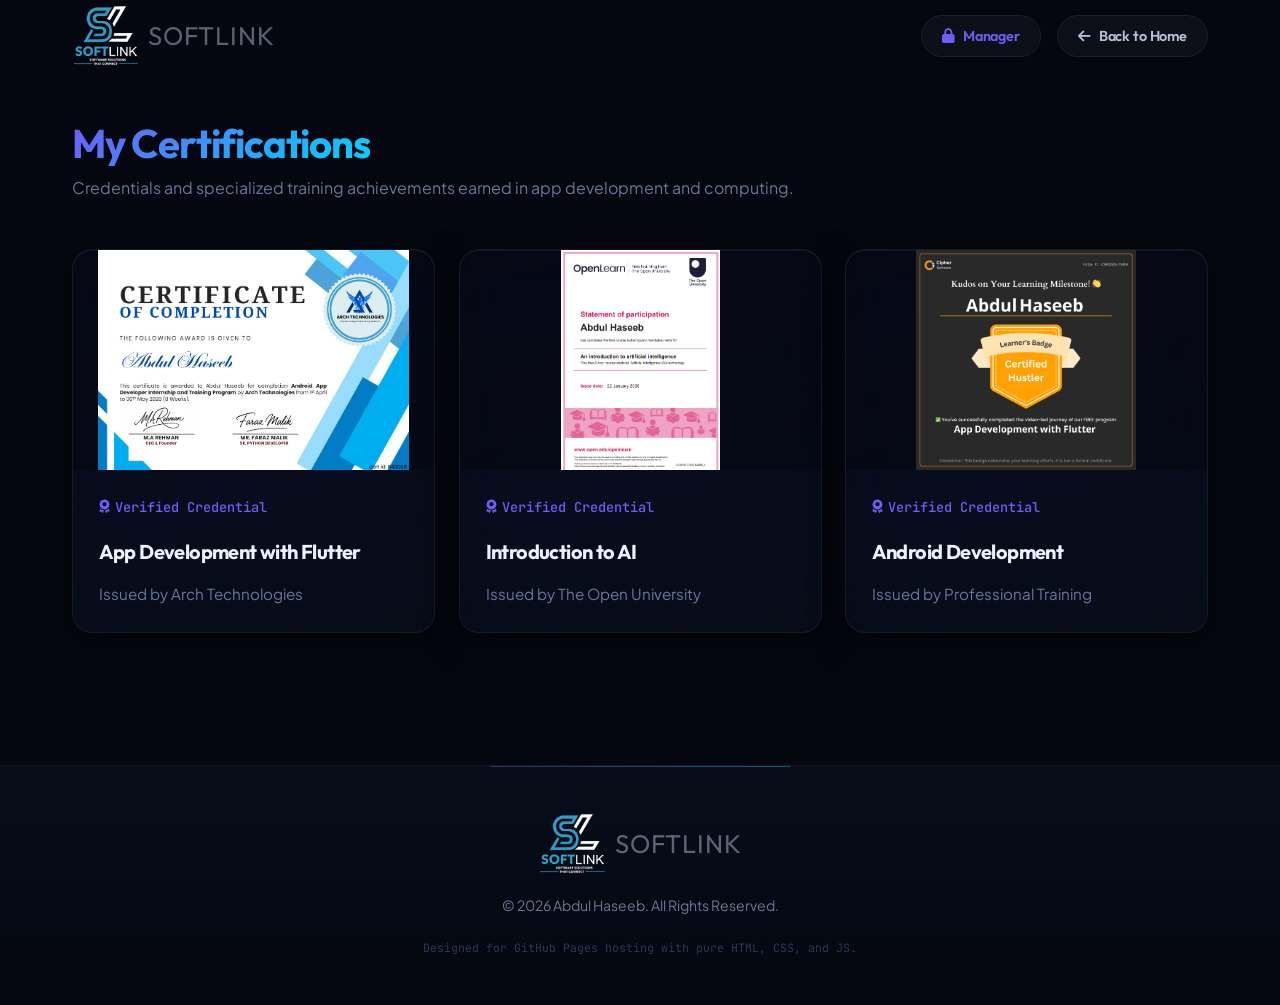
==== commit 6b50bec3: "Update certificates.html" ====
--- a/certificates.html
+++ b/certificates.html
@@ -11,7 +11,10 @@
   <meta name="author" content="Abdul Haseeb">
   
   <!-- Icons -->
-  <link rel="stylesheet" href="https://cdnjs.cloudflare.com/ajax/libs/font-awesome/6.4.0/css/all.min.css">
+  <link rel="stylesheet" href="https://cdnjs.cloudflare.com/ajax/libs/font-awesome/6.5.0/css/all.min.css">
+  <!-- Preconnect for Google Fonts -->
+  <link rel="preconnect" href="https://fonts.googleapis.com">
+  <link rel="preconnect" href="https://fonts.gstatic.com" crossorigin>
   
   <!-- Link Stylesheet -->
   <link rel="stylesheet" href="style.css">
@@ -23,8 +26,9 @@
        ========================================================================== -->
   <header class="header" id="header">
     <div class="container nav-container">
-      <a href="index.html" class="logo">
-        <i class="fa-solid fa-code"></i> Haseeb<span>Portfolio</span>
+      <a href="index.html" class="logo" style="display: flex; align-items: center; gap: 8px; text-decoration: none;">
+        <img src="sl.png" alt="SOFTLINK Logo" style="height: 60px; width: auto; object-fit: contain;">
+        <span style="font-weight: 800; font-size: 1.6rem; letter-spacing: 1px;"><span style="color: #3b9ac6;">SOFT</span><span style="color: #ffffff;">LINK</span></span>
       </a>
       
       <div style="display: flex; gap: 1rem; align-items: center;">
@@ -62,8 +66,9 @@
        ========================================================================== -->
   <footer class="footer">
     <div class="container footer-content">
-      <div class="logo">
-        <i class="fa-solid fa-code"></i> Haseeb<span>Portfolio</span>
+      <div class="logo" style="display: flex; align-items: center; justify-content: center; gap: 8px;">
+        <img src="sl.png" alt="SOFTLINK Logo" style="height: 60px; width: auto; object-fit: contain;">
+        <span style="font-weight: 800; font-size: 1.6rem; letter-spacing: 1px;"><span style="color: #3b9ac6;">SOFT</span><span style="color: #ffffff;">LINK</span></span>
       </div>
       <p class="footer-text">
         &copy; <span id="current-year"></span> Abdul Haseeb. All Rights Reserved.
@@ -120,10 +125,25 @@
     ];
 
     // Initialize or migrate certificates if placeholders exist or need update
-    const existingCerts = localStorage.getItem('portfolio_certificates');
-    if (!existingCerts || existingCerts.includes('placehold.co') || !existingCerts.includes('ct3.png') || existingCerts.includes('Cipher Schools')) {
-      localStorage.setItem('portfolio_certificates', JSON.stringify(defaultCertificates));
-    }
+    (function() {
+      const existingCerts = localStorage.getItem('portfolio_certificates');
+      let shouldReset = false;
+      if (!existingCerts) {
+        shouldReset = true;
+      } else {
+        try {
+          const parsed = JSON.parse(existingCerts);
+          // Reset if any cert image is a data URL (broken from old upload) or old placeholders exist
+          const hasBrokenImage = parsed.some(c => c.image && (c.image.startsWith('data:') || c.image.includes('placehold.co')));
+          const missingCt3 = !parsed.some(c => c.image === 'ct3.png');
+          const hasOldIssuer = existingCerts.includes('Cipher Schools');
+          if (hasBrokenImage || missingCt3 || hasOldIssuer) shouldReset = true;
+        } catch(e) { shouldReset = true; }
+      }
+      if (shouldReset) {
+        localStorage.setItem('portfolio_certificates', JSON.stringify(defaultCertificates));
+      }
+    })();
 
     document.addEventListener('DOMContentLoaded', () => {
       function renderCertificatesPage() {
--- a/style.css
+++ b/style.css
@@ -1,96 +1,145 @@
 /* ==========================================================================
-   DESIGN SYSTEM & VARIABLES
+   DESIGN SYSTEM & VARIABLES — Elite Professional Redesign v3.0
    ========================================================================== */
-@import url('https://fonts.googleapis.com/css2?family=Bebas+Neue&family=Sacramento&family=Outfit:wght@300;400;500;600;700;800&family=Plus+Jakarta+Sans:wght@300;400;500;600;700&display=swap');
+@import url('https://fonts.googleapis.com/css2?family=Plus+Jakarta+Sans:ital,wght@0,300;0,400;0,500;0,600;0,700;0,800;1,400&family=Outfit:wght@300;400;500;600;700;800;900&family=Bebas+Neue&family=Sacramento&family=JetBrains+Mono:wght@400;500;600&family=Orbitron:wght@700;900&display=swap');
 
 :root {
-  --bg-main: #020617;        /* Very dark blue/black */
-  --bg-card: rgba(15, 23, 42, 0.5); /* Glassmorphic dark slate */
-  --bg-card-hover: rgba(30, 41, 59, 0.6);
-  --primary: #38bdf8;        /* Bright Cyan */
-  --secondary: #3b82f6;      /* Bright Blue */
-  --accent: #6366f1;         /* Indigo Accent */
-  --text-main: #f8fafc;      /* Pure Off-White */
-  --text-muted: #94a3b8;     /* Slate Muted Text */
-  --border-color: rgba(56, 189, 248, 0.1);
-  --border-hover: rgba(56, 189, 248, 0.3);
-  --gradient-main: linear-gradient(135deg, var(--primary) 0%, var(--secondary) 50%, var(--accent) 100%);
-  --gradient-bg: radial-gradient(circle at top right, rgba(56, 189, 248, 0.08), transparent 40%),
-                 radial-gradient(circle at bottom left, rgba(99, 102, 241, 0.08), transparent 40%);
-  
+  /* ---- Core Backgrounds ---- */
+  --bg-main:        #04070f;
+  --bg-surface:     #080d1a;
+  --bg-card:        rgba(10, 15, 28, 0.75);
+  --bg-card-hover:  rgba(16, 24, 44, 0.9);
+  --bg-subtle:      rgba(255,255,255,0.03);
+  --bg-overlay:     rgba(4, 7, 15, 0.92);
+
+  /* ---- Brand Palette ---- */
+  --primary:        #6d5ef5;
+  --primary-light:  #9d91f8;
+  --primary-dark:   #4a3dd4;
+  --primary-glow:   rgba(109, 94, 245, 0.3);
+  --secondary:      #00d4ff;
+  --secondary-glow: rgba(0, 212, 255, 0.25);
+  --accent:         #ff4d9e;
+  --accent-glow:    rgba(255, 77, 158, 0.25);
+  --accent-green:   #00e5a0;
+  --accent-orange:  #ff8c42;
+  --accent-yellow:  #ffd93d;
+
+  /* ---- Text ---- */
+  --text-main:      #eef1ff;
+  --text-secondary: #b8c0d8;
+  --text-muted:     #6b7699;
+  --text-faint:     #2d3656;
+
+  /* ---- Borders ---- */
+  --border-color:   rgba(109, 94, 245, 0.2);
+  --border-hover:   rgba(109, 94, 245, 0.5);
+  --border-subtle:  rgba(255,255,255,0.06);
+  --border-bright:  rgba(255,255,255,0.12);
+
+  /* ---- Gradients ---- */
+  --gradient-main:   linear-gradient(135deg, #6d5ef5 0%, #00d4ff 100%);
+  --gradient-hero:   linear-gradient(135deg, #6d5ef5 0%, #9d91f8 40%, #00d4ff 100%);
+  --gradient-warm:   linear-gradient(135deg, #ff4d9e 0%, #ff8c42 100%);
+  --gradient-cool:   linear-gradient(135deg, #00d4ff 0%, #00e5a0 100%);
+  --gradient-bg:
+    radial-gradient(ellipse 90% 80% at 0% 0%,   rgba(109,94,245,0.09) 0%, transparent 60%),
+    radial-gradient(ellipse 70% 60% at 100% 80%, rgba(0,212,255,0.07) 0%,  transparent 60%),
+    radial-gradient(ellipse 50% 40% at 50% 50%,  rgba(255,77,158,0.03) 0%, transparent 70%);
+
+  /* ---- Shadows ---- */
+  --shadow-sm:      0 2px 12px rgba(0,0,0,0.3);
+  --shadow-card:    0 8px 32px rgba(0,0,0,0.5), 0 1px 0 rgba(255,255,255,0.05) inset;
+  --shadow-neon:    0 0 24px rgba(109,94,245,0.25), 0 0 48px rgba(109,94,245,0.1);
+  --shadow-neon-lg: 0 0 50px rgba(109,94,245,0.4), 0 0 100px rgba(0,212,255,0.15);
+  --shadow-cyan:    0 0 24px rgba(0,212,255,0.25);
+  --shadow-pink:    0 0 24px rgba(255,77,158,0.25);
+
+  /* ---- Typography ---- */
   --font-heading: 'Outfit', sans-serif;
-  --font-body: 'Plus Jakarta Sans', sans-serif;
+  --font-body:    'Plus Jakarta Sans', sans-serif;
+  --font-mono:    'JetBrains Mono', monospace;
   --font-condensed: 'Bebas Neue', sans-serif;
-  --font-script: 'Sacramento', cursive;
-  --transition: all 0.3s cubic-bezier(0.4, 0, 0.2, 1);
-  --shadow-neon: 0 0 20px rgba(56, 189, 248, 0.15);
-  --shadow-neon-hover: 0 0 30px rgba(56, 189, 248, 0.35);
+  --font-script:  'Sacramento', cursive;
+
+  /* ---- Motion ---- */
+  --ease-smooth: cubic-bezier(0.4, 0, 0.2, 1);
+  --ease-spring: cubic-bezier(0.34, 1.56, 0.64, 1);
+  --ease-out:    cubic-bezier(0.16, 1, 0.3, 1);
+  --ease-expo:   cubic-bezier(0.19, 1, 0.22, 1);
+  --transition:  all 0.35s var(--ease-smooth);
+
+  /* ---- Spacing ---- */
+  --radius-sm:  8px;
+  --radius-md:  14px;
+  --radius-lg:  20px;
+  --radius-xl:  28px;
+  --radius-pill: 999px;
 }
 
 /* ==========================================================================
-   BASE & RESET STYLES
+   BASE & RESET
    ========================================================================== */
-* {
+*, *::before, *::after {
   box-sizing: border-box;
   margin: 0;
   padding: 0;
-  scroll-behavior: smooth;
 }
 
 html {
   font-size: 16px;
+  scroll-behavior: smooth;
 }
 
 body {
   background-color: var(--bg-main);
   background-image: var(--gradient-bg);
+  background-attachment: fixed;
   color: var(--text-main);
   font-family: var(--font-body);
-  line-height: 1.6;
+  line-height: 1.7;
   overflow-x: hidden;
   -webkit-font-smoothing: antialiased;
+  -moz-osx-font-smoothing: grayscale;
 }
 
 h1, h2, h3, h4, h5, h6 {
   font-family: var(--font-heading);
   font-weight: 700;
-  letter-spacing: -0.02em;
-}
-
-a {
-  color: inherit;
-  text-decoration: none;
-  transition: var(--transition);
-}
-
-img {
-  max-width: 100%;
-  height: auto;
-  display: block;
-}
-
-li {
-  list-style: none;
-}
+  letter-spacing: -0.03em;
+  line-height: 1.15;
+}
+
+a { color: inherit; text-decoration: none; transition: var(--transition); }
+img { max-width: 100%; height: auto; display: block; }
+li { list-style: none; }
 
 /* Custom Scrollbar */
-::-webkit-scrollbar {
-  width: 10px;
-}
-::-webkit-scrollbar-track {
-  background: var(--bg-main);
-}
+::-webkit-scrollbar { width: 6px; }
+::-webkit-scrollbar-track { background: var(--bg-main); }
 ::-webkit-scrollbar-thumb {
-  background: rgba(56, 189, 248, 0.2);
-  border-radius: 5px;
-  border: 2px solid var(--bg-main);
-}
-::-webkit-scrollbar-thumb:hover {
-  background: var(--primary);
+  background: linear-gradient(to bottom, var(--primary), var(--secondary));
+  border-radius: 99px;
 }
 
 /* ==========================================================================
-   LAYOUT & CONTAINER
+   CURSOR SPOTLIGHT
+   ========================================================================== */
+.cursor-spotlight {
+  position: fixed;
+  width: 500px;
+  height: 500px;
+  pointer-events: none;
+  z-index: 0;
+  border-radius: 50%;
+  background: radial-gradient(circle, rgba(109,94,245,0.06) 0%, transparent 70%);
+  transform: translate(-50%, -50%);
+  transition: transform 0.08s linear;
+  will-change: transform;
+}
+
+/* ==========================================================================
+   LAYOUT
    ========================================================================== */
 .container {
   max-width: 1200px;
@@ -99,77 +148,97 @@
 }
 
 section {
-  padding: 8rem 0 4rem 0;
-  position: relative;
-}
-
+  padding: 7rem 0 6rem;
+  position: relative;
+  overflow: hidden;
+}
+
+/* Section Header — Premium Design */
 .section-header {
   text-align: center;
-  margin-bottom: 4rem;
+  margin-bottom: 4.5rem;
+}
+
+.section-num {
+  display: inline-block;
+  font-family: var(--font-mono);
+  font-size: 0.7rem;
+  font-weight: 600;
+  letter-spacing: 0.25em;
+  color: var(--primary);
+  text-transform: uppercase;
+  background: rgba(109,94,245,0.08);
+  border: 1px solid rgba(109,94,245,0.18);
+  padding: 0.3rem 0.9rem;
+  border-radius: var(--radius-pill);
+  margin-bottom: 1rem;
 }
 
 .section-header h2 {
-  font-size: 2.5rem;
-  margin-bottom: 1rem;
+  font-size: clamp(2.2rem, 4.5vw, 3.2rem);
+  font-weight: 800;
+  color: var(--text-main);
+  display: inline-block;
+  position: relative;
+  margin-bottom: 1.2rem;
   background: var(--gradient-main);
   -webkit-background-clip: text;
   -webkit-text-fill-color: transparent;
-  display: inline-block;
-  position: relative;
-}
-
-.section-header h2::after {
-  content: '';
-  position: absolute;
-  bottom: -10px;
-  left: 50%;
-  transform: translateX(-50%);
-  width: 60px;
-  height: 3px;
-  background: var(--gradient-main);
-  border-radius: 2px;
-  box-shadow: var(--shadow-neon);
+  background-clip: text;
 }
 
 .section-header p {
   color: var(--text-muted);
-  font-size: 1.1rem;
-  max-width: 600px;
-  margin: 1.5rem auto 0 auto;
-}
-
-/* Glassmorphism utility card */
+  font-size: 1.05rem;
+  max-width: 540px;
+  margin: 0 auto;
+  line-height: 1.8;
+}
+
+/* Glass Card — Premium */
 .glass-card {
   background: var(--bg-card);
-  backdrop-filter: blur(12px);
-  -webkit-backdrop-filter: blur(12px);
-  border: 1px solid var(--border-color);
-  border-radius: 1.25rem;
+  backdrop-filter: blur(24px) saturate(1.6);
+  -webkit-backdrop-filter: blur(24px) saturate(1.6);
+  border: 1px solid var(--border-subtle);
+  border-radius: var(--radius-lg);
+  box-shadow: var(--shadow-card);
   transition: var(--transition);
 }
 
 .glass-card:hover {
-  border-color: var(--border-hover);
-  box-shadow: var(--shadow-neon);
+  border-color: var(--border-color);
+  box-shadow: var(--shadow-card), var(--shadow-neon);
   transform: translateY(-5px);
 }
 
 /* ==========================================================================
-   HEADER & NAVIGATION
+   HEADER & NAVIGATION — Floating Pill Design
    ========================================================================== */
 .header {
   position: fixed;
   top: 0;
   left: 0;
   width: 100%;
-  height: 80px;
-  background: rgba(2, 6, 23, 0.75);
-  backdrop-filter: blur(16px);
-  -webkit-backdrop-filter: blur(16px);
-  border-bottom: 1px solid var(--border-color);
+  height: 72px;
   z-index: 100;
   display: flex;
   align-items: center;
+  transition: all 0.5s var(--ease-smooth);
+}
+
+.header::before {
+  content: '';
+  position: absolute;
+  inset: 0;
+  background: transparent;
+  border-bottom: none;
+  transition: var(--transition);
+}
+
+.header.scrolled::before {
+  background: transparent;
+  border-bottom-color: transparent;
 }
 
 .nav-container {
@@ -177,644 +246,920 @@
   justify-content: space-between;
   align-items: center;
   width: 100%;
-}
-
+  position: relative;
+  z-index: 1;
+}
+
+/* Logo */
 .logo {
   font-family: var(--font-heading);
-  font-size: 1.5rem;
+  font-size: 1.4rem;
   font-weight: 800;
+  display: flex;
+  align-items: center;
+  gap: 0.5rem;
+  letter-spacing: -0.04em;
   background: var(--gradient-main);
   -webkit-background-clip: text;
   -webkit-text-fill-color: transparent;
-  display: flex;
-  align-items: center;
-  gap: 0.5rem;
-  letter-spacing: -0.5px;
+  background-clip: text;
+  position: relative;
+}
+
+.logo i {
+  font-size: 1.1rem;
+  background: var(--gradient-main);
+  -webkit-background-clip: text;
+  -webkit-text-fill-color: transparent;
+  background-clip: text;
 }
 
 .logo span {
-  color: var(--text-main);
-  -webkit-text-fill-color: var(--text-main);
-}
-
+  color: var(--text-secondary);
+  -webkit-text-fill-color: var(--text-secondary);
+  font-weight: 400;
+  opacity: 0.7;
+}
+
+/* Nav links */
 .nav-links {
   display: flex;
-  gap: 2.5rem;
+  align-items: center;
+  gap: 0.15rem;
+  background: rgba(255,255,255,0.025);
+  border: 1px solid var(--border-subtle);
+  padding: 0.4rem;
+  border-radius: var(--radius-pill);
 }
 
 .nav-item a {
-  font-size: 0.95rem;
+  font-size: 0.875rem;
   font-weight: 500;
   color: var(--text-muted);
-  position: relative;
-  padding: 0.5rem 0;
-}
-
-.nav-item a:hover,
+  padding: 0.42rem 1rem;
+  border-radius: var(--radius-pill);
+  position: relative;
+  transition: var(--transition);
+  letter-spacing: 0.01em;
+  white-space: nowrap;
+}
+
+.nav-item a:hover {
+  color: var(--text-main);
+  background: rgba(255,255,255,0.06);
+}
+
 .nav-item.active a {
-  color: var(--primary);
-  text-shadow: 0 0 10px rgba(56, 189, 248, 0.3);
-}
-
-.nav-item a::after {
-  content: '';
-  position: absolute;
-  bottom: 0;
-  left: 0;
-  width: 0;
-  height: 2px;
+  color: white;
   background: var(--gradient-main);
-  transition: var(--transition);
-  border-radius: 1px;
-}
-
-.nav-item a:hover::after,
-.nav-item.active a::after {
-  width: 100%;
-}
-
-/* Mobile Hamburger Menu */
+  box-shadow: 0 0 20px rgba(109,94,245,0.35);
+  font-weight: 600;
+}
+
+/* Hamburger */
 .hamburger {
   display: none;
   cursor: pointer;
   background: none;
   border: none;
   outline: none;
-}
+  z-index: 110;
+  padding: 4px;
+  border-radius: var(--radius-sm);
+  transition: var(--transition);
+}
+
+.hamburger:hover { background: var(--bg-subtle); }
 
 .hamburger span {
   display: block;
-  width: 25px;
+  width: 24px;
   height: 2px;
-  background-color: var(--text-main);
+  background: var(--text-secondary);
   margin: 5px 0;
+  border-radius: 2px;
   transition: var(--transition);
 }
 
 /* ==========================================================================
-   HERO SECTION
+   HERO SECTION — Cinematic
    ========================================================================== */
 .hero {
-  min-height: 90vh;
-  display: flex;
-  align-items: center;
-  padding-top: 100px;
+  min-height: 100vh;
+  display: flex;
+  align-items: center;
+  padding-top: 72px;
   position: relative;
   overflow: hidden;
+}
+
+/* Mesh background orbs */
+.hero-glow-1 {
+  position: absolute;
+  top: -15%;
+  left: -10%;
+  width: 800px;
+  height: 800px;
+  background: radial-gradient(circle, rgba(109,94,245,0.22) 0%, rgba(0,212,255,0.08) 45%, transparent 70%);
+  filter: blur(130px);
+  pointer-events: none;
+  z-index: 0;
+  animation: orb-drift-1 18s ease-in-out infinite alternate;
+}
+
+.hero-glow-2 {
+  position: absolute;
+  bottom: -20%;
+  right: -5%;
+  width: 700px;
+  height: 700px;
+  background: radial-gradient(circle, rgba(0,212,255,0.18) 0%, rgba(0,229,160,0.06) 50%, transparent 70%);
+  filter: blur(110px);
+  pointer-events: none;
+  z-index: 0;
+  animation: orb-drift-2 14s ease-in-out infinite alternate;
+}
+
+.hero-glow-3 {
+  position: absolute;
+  top: 40%;
+  left: 40%;
+  width: 400px;
+  height: 400px;
+  background: radial-gradient(circle, rgba(255,77,158,0.08) 0%, transparent 70%);
+  filter: blur(80px);
+  pointer-events: none;
+  z-index: 0;
+  animation: orb-drift-1 22s ease-in-out infinite alternate-reverse;
+}
+
+@keyframes orb-drift-1 {
+  0%   { transform: translate(0,0) scale(1); }
+  100% { transform: translate(70px,50px) scale(1.15); }
+}
+
+@keyframes orb-drift-2 {
+  0%   { transform: translate(0,0) scale(1.05); }
+  100% { transform: translate(-60px,-40px) scale(0.9); }
+}
+
+/* Noise grid overlay */
+.hero::after {
+  content: '';
+  position: absolute;
+  inset: 0;
+  background-image:
+    linear-gradient(rgba(109,94,245,0.025) 1px, transparent 1px),
+    linear-gradient(90deg, rgba(109,94,245,0.025) 1px, transparent 1px);
+  background-size: 60px 60px;
+  mask-image: radial-gradient(ellipse 80% 80% at 50% 50%, black 30%, transparent 100%);
+  pointer-events: none;
+  z-index: 1;
 }
 
 .hero-grid {
   display: grid;
   grid-template-columns: 1.2fr 0.8fr;
-  gap: 4rem;
+  gap: 8rem;
   align-items: center;
   position: relative;
   z-index: 2;
-}
-
-/* Ambient Hero Glows */
-.hero-glow-1 {
-  position: absolute;
-  top: 10%;
-  left: -15%;
-  width: 600px;
-  height: 600px;
-  background: radial-gradient(circle, rgba(56, 189, 248, 0.22) 0%, rgba(59, 130, 246, 0.08) 45%, transparent 70%);
-  filter: blur(100px);
-  pointer-events: none;
-  z-index: 1;
-  animation: pulse-hero-glow-1 15s ease-in-out infinite alternate;
-}
-
-.hero-glow-2 {
-  position: absolute;
-  bottom: 15%;
-  right: -10%;
-  width: 550px;
-  height: 550px;
-  background: radial-gradient(circle, rgba(99, 102, 241, 0.18) 0%, rgba(56, 189, 248, 0.05) 50%, transparent 70%);
-  filter: blur(80px);
-  pointer-events: none;
-  z-index: 1;
-  animation: pulse-hero-glow-2 12s ease-in-out infinite alternate;
-}
-
-@keyframes pulse-hero-glow-1 {
-  0% {
-    transform: translate(0, 0) scale(1);
-    opacity: 0.8;
-  }
-  100% {
-    transform: translate(50px, 30px) scale(1.15);
-    opacity: 1;
-  }
-}
-
-@keyframes pulse-hero-glow-2 {
-  0% {
-    transform: translate(0, 0) scale(1.1);
-    opacity: 0.9;
-  }
-  100% {
-    transform: translate(-40px, -20px) scale(0.95);
-    opacity: 0.7;
-  }
-}
-
+  padding: 3rem 0;
+}
+
+/* Hero content */
 .hero-content {
   display: flex;
   flex-direction: column;
-  gap: 1.5rem;
+  gap: 1.75rem;
 }
 
 .hero-tag {
-  color: var(--primary);
+  display: inline-flex;
+  align-items: center;
+  gap: 0.6rem;
+  font-family: var(--font-mono);
+  font-size: 0.75rem;
+  font-weight: 600;
+  color: var(--secondary);
+  letter-spacing: 0.06em;
+  text-transform: uppercase;
+  border: 1px solid rgba(0,212,255,0.25);
+  background: rgba(0,212,255,0.06);
+  padding: 0.45rem 1.1rem;
+  border-radius: var(--radius-pill);
+  width: fit-content;
+}
+
+.hero-tag::before {
+  content: '';
+  width: 8px;
+  height: 8px;
+  background: var(--secondary);
+  border-radius: 50%;
+  box-shadow: 0 0 10px var(--secondary);
+  animation: pulse-dot 2s ease-in-out infinite;
+  flex-shrink: 0;
+}
+
+@keyframes pulse-dot {
+  0%, 100% { opacity: 1; transform: scale(1); box-shadow: 0 0 8px var(--secondary); }
+  50% { opacity: 0.6; transform: scale(0.7); box-shadow: 0 0 4px var(--secondary); }
+}
+
+.hero-content h1 {
+  font-size: clamp(3rem, 6.5vw, 5.5rem);
+  font-weight: 800;
+  line-height: 1.06;
+  color: var(--text-main);
+  letter-spacing: -0.045em;
+}
+
+.hero-name {
+  background: var(--gradient-hero);
+  -webkit-background-clip: text;
+  -webkit-text-fill-color: transparent;
+  background-clip: text;
+  display: inline-block;
+  position: relative;
+}
+
+.hero-name::after {
+  content: '';
+  position: absolute;
+  bottom: 4px;
+  left: 0;
+  width: 100%;
+  height: 3px;
+  background: var(--gradient-hero);
+  border-radius: 2px;
+  opacity: 0.4;
+}
+
+.hero-title {
+  font-family: var(--font-heading);
+  font-size: clamp(1.2rem, 2.5vw, 1.65rem);
+  font-weight: 400;
+  color: var(--text-muted);
+  display: flex;
+  align-items: center;
+  gap: 0.5rem;
+}
+
+.typing-cursor {
+  display: inline-block;
+  width: 2px;
+  height: 1.6rem;
+  background: var(--primary);
+  border-radius: 1px;
+  animation: blink 0.8s step-end infinite;
+  vertical-align: middle;
+}
+
+.hero-desc {
+  font-size: 1.05rem;
+  color: var(--text-muted);
+  max-width: 500px;
+  line-height: 1.85;
+  border-left: 2px solid rgba(109,94,245,0.3);
+  padding-left: 0.75rem;
+}
+
+.hero-buttons {
+  display: flex;
+  gap: 1rem;
+  margin-top: 0.5rem;
+  flex-wrap: wrap;
+}
+
+/* Buttons — Premium */
+.btn {
+  display: inline-flex;
+  align-items: center;
+  justify-content: center;
+  padding: 0.85rem 1.85rem;
+  border-radius: var(--radius-md);
   font-family: var(--font-heading);
   font-weight: 600;
-  letter-spacing: 2px;
-  text-transform: uppercase;
-  font-size: 0.9rem;
-  display: flex;
-  align-items: center;
+  font-size: 0.95rem;
+  cursor: pointer;
+  transition: var(--transition);
   gap: 0.5rem;
-}
-
-.hero-tag::before {
+  letter-spacing: -0.01em;
+  border: none;
+  position: relative;
+  overflow: hidden;
+}
+
+.btn::before {
   content: '';
-  display: inline-block;
-  width: 8px;
-  height: 8px;
-  background: var(--primary);
-  border-radius: 50%;
-  box-shadow: 0 0 10px var(--primary);
-}
-
-.hero-content h1 {
-  font-size: 4rem;
-  line-height: 1.1;
-  font-weight: 800;
-}
-
-.hero-name {
-  background: var(--gradient-main);
-  -webkit-background-clip: text;
-  -webkit-text-fill-color: transparent;
-  display: inline-block;
-}
-
-.hero-title {
-  font-size: 1.8rem;
-  font-weight: 500;
-  color: var(--text-muted);
-  display: flex;
-  align-items: center;
-  gap: 0.5rem;
-}
-
-.typing-cursor {
-  display: inline-block;
-  width: 3px;
-  height: 1.8rem;
-  background-color: var(--primary);
-  animation: blink 0.75s step-end infinite;
-}
-
-.hero-desc {
-  font-size: 1.1rem;
-  color: var(--text-muted);
-  max-width: 580px;
-}
-
-.hero-buttons {
-  display: flex;
-  gap: 1.5rem;
-  margin-top: 1rem;
-}
-
-.btn {
-  display: inline-flex;
-  align-items: center;
-  justify-content: center;
-  padding: 0.85rem 2rem;
-  border-radius: 50px;
-  font-family: var(--font-heading);
-  font-weight: 600;
-  font-size: 1rem;
-  cursor: pointer;
-  transition: var(--transition);
-  gap: 0.5rem;
-}
+  position: absolute;
+  inset: 0;
+  background: linear-gradient(135deg, rgba(255,255,255,0.12) 0%, transparent 60%);
+  opacity: 0;
+  transition: var(--transition);
+}
+
+.btn:hover::before { opacity: 1; }
 
 .btn-primary {
   background: var(--gradient-main);
-  color: var(--bg-main);
+  color: #fff;
+  box-shadow: 0 4px 24px rgba(109,94,245,0.4), 0 1px 0 rgba(255,255,255,0.1) inset;
+}
+
+.btn-primary:hover {
+  transform: translateY(-2px);
+  box-shadow: 0 8px 35px rgba(109,94,245,0.55), 0 1px 0 rgba(255,255,255,0.1) inset;
+  color: #fff;
+}
+
+.btn-secondary {
+  background: rgba(255,255,255,0.04);
+  border: 1px solid var(--border-subtle);
+  color: var(--text-secondary);
+  backdrop-filter: blur(8px);
+}
+
+.btn-secondary:hover {
+  border-color: var(--border-color);
+  background: rgba(109,94,245,0.08);
+  color: var(--text-main);
+  transform: translateY(-2px);
   box-shadow: var(--shadow-neon);
 }
 
-.btn-primary:hover {
-  transform: translateY(-3px);
-  box-shadow: var(--shadow-neon-hover);
-  color: var(--bg-main);
-}
-
-.btn-secondary {
-  border: 1px solid var(--border-color);
-  background: rgba(255, 255, 255, 0.02);
-  color: var(--text-main);
-}
-
-.btn-secondary:hover {
-  border-color: var(--primary);
-  background: rgba(56, 189, 248, 0.05);
-  transform: translateY(-3px);
-}
-
-/* Avatar Frame */
+/* Avatar */
 .hero-image-wrapper {
   display: flex;
   justify-content: center;
   align-items: center;
   position: relative;
+}
+
+.avatar-ring {
+  position: absolute;
+  width: 380px;
+  height: 380px;
+  border-radius: 50%;
+  border: 1px solid rgba(109,94,245,0.12);
+  animation: ring-spin 20s linear infinite;
+  z-index: 1;
+}
+
+.avatar-ring-inner {
+  position: absolute;
+  width: 315px;
+  height: 315px;
+  border-radius: 50%;
+  border: 1px dashed rgba(0,212,255,0.1);
+  animation: ring-spin 14s linear infinite reverse;
+  z-index: 1;
+}
+
+@keyframes ring-spin {
+  to { transform: rotate(360deg); }
 }
 
 .avatar-glow {
   position: absolute;
   width: 340px;
   height: 340px;
-  border-radius: 30% 70% 70% 30% / 30% 30% 70% 70%;
+  border-radius: 40% 60% 55% 45% / 45% 40% 60% 55%;
   background: var(--gradient-main);
-  filter: blur(40px);
-  opacity: 0.4;
-  animation: morph-glow 8s ease-in-out infinite alternate;
-  z-index: 1;
+  filter: blur(55px);
+  opacity: 0.28;
+  animation: morph-glow 9s ease-in-out infinite alternate;
+  z-index: 0;
 }
 
 .avatar-frame {
-  width: 320px;
-  height: 320px;
-  border-radius: 30% 70% 70% 30% / 30% 30% 70% 70%;
+  width: 300px;
+  height: 300px;
+  border-radius: 40% 60% 55% 45% / 45% 40% 60% 55%;
   overflow: hidden;
-  border: 3px solid rgba(56, 189, 248, 0.3);
-  background-color: var(--bg-main);
+  border: 2px solid rgba(109,94,245,0.3);
+  background: var(--bg-surface);
   z-index: 2;
-  box-shadow: var(--shadow-neon);
-  animation: morph-shape 8s ease-in-out infinite alternate;
+  box-shadow:
+    0 0 0 1px rgba(255,255,255,0.04),
+    var(--shadow-neon),
+    0 30px 60px rgba(0,0,0,0.5);
+  animation: morph-shape 9s ease-in-out infinite alternate;
+  position: relative;
+}
+
+.avatar-frame::after {
+  content: '';
+  position: absolute;
+  inset: 0;
+  background: linear-gradient(135deg, rgba(109,94,245,0.12) 0%, transparent 60%);
+  z-index: 3;
+  pointer-events: none;
 }
 
 .avatar-frame img {
   width: 100%;
   height: 100%;
   object-fit: cover;
-  transition: transform 0.5s ease;
-}
-
-.avatar-frame:hover img {
-  transform: scale(1.1);
-}
-
-/* Floating Skill Tags */
+  transition: transform 0.8s var(--ease-smooth);
+}
+
+.avatar-frame:hover img { transform: scale(1.07); }
+
+/* Floating icons */
 .floating-icon {
   position: absolute;
-  background: rgba(15, 23, 42, 0.75);
-  backdrop-filter: blur(8px);
-  -webkit-backdrop-filter: blur(8px);
-  border: 1px solid rgba(56, 189, 248, 0.25);
+  background: rgba(8, 12, 28, 0.88);
+  backdrop-filter: blur(14px);
+  border: 1px solid rgba(109,94,245,0.2);
   padding: 8px 16px;
-  border-radius: 50px;
+  border-radius: var(--radius-pill);
   display: flex;
   align-items: center;
   gap: 8px;
-  color: var(--text-main);
+  color: var(--text-secondary);
   font-family: var(--font-heading);
-  font-size: 0.8rem;
+  font-size: 0.78rem;
   font-weight: 600;
-  box-shadow: 0 4px 20px rgba(0, 0, 0, 0.4), 0 0 15px rgba(56, 189, 248, 0.1);
+  box-shadow: 0 6px 24px rgba(0,0,0,0.5), 0 1px 0 rgba(255,255,255,0.05) inset;
   z-index: 5;
   transition: var(--transition);
 }
 
-.floating-icon span {
-  font-family: var(--font-heading);
-}
-
-.floating-icon i {
-  font-size: 0.95rem;
-}
+.floating-icon i { font-size: 0.9rem; }
 
 .floating-icon:hover {
   border-color: var(--primary);
-  box-shadow: 0 4px 25px rgba(0, 0, 0, 0.5), var(--shadow-neon-hover);
-  transform: scale(1.08) translateY(-2px);
-}
-
-.icon-flutter {
-  top: 10%;
-  left: -15%;
-  animation: float-y-1 4s ease-in-out infinite;
-}
-
-.icon-android {
-  top: 25%;
-  right: -15%;
-  animation: float-y-2 4.5s ease-in-out infinite;
-  border-color: rgba(164, 198, 57, 0.4);
-}
-
-.icon-firebase {
-  bottom: 20%;
-  left: -20%;
-  animation: float-y-2 5s ease-in-out infinite;
-  border-color: rgba(255, 202, 40, 0.4);
-}
-
-.icon-ux {
-  bottom: 15%;
-  right: -18%;
-  animation: float-y-1 4.8s ease-in-out infinite;
-  border-color: rgba(244, 63, 94, 0.4);
-}
-
-.icon-api {
-  top: -12%;
-  left: 20%;
-  animation: float-x-1 5.5s ease-in-out infinite;
-  border-color: rgba(96, 165, 250, 0.4);
-}
-
-.icon-video {
-  bottom: -15%;
-  right: 25%;
-  animation: float-y-1 5.2s ease-in-out infinite;
-  border-color: rgba(167, 139, 250, 0.4);
-}
-
-@keyframes float-y-1 {
-  0%, 100% { transform: translateY(0); }
-  50% { transform: translateY(-10px); }
-}
-
-@keyframes float-y-2 {
-  0%, 100% { transform: translateY(0); }
-  50% { transform: translateY(10px); }
-}
-
-@keyframes float-x-1 {
-  0%, 100% { transform: translateX(0); }
-  50% { transform: translateX(-10px); }
-}
-
-/* Mobile adjustments for floating icons, placed inline for hierarchy */
+  box-shadow: 0 8px 30px rgba(0,0,0,0.6), var(--shadow-neon);
+  transform: scale(1.08) translateY(-3px);
+  color: var(--text-main);
+}
+
+.icon-flutter  { top: 8%;   left: -18%; animation: float-y-1 4s ease-in-out infinite; }
+.icon-android  { top: 22%;  right: -18%; animation: float-y-2 4.5s ease-in-out infinite; border-color: rgba(164,198,57,0.3); }
+.icon-firebase { bottom: 22%; left: -22%; animation: float-y-2 5s ease-in-out infinite; border-color: rgba(255,202,40,0.3); }
+.icon-ux       { bottom: 12%; right: -20%; animation: float-y-1 4.8s ease-in-out infinite; border-color: rgba(255,77,158,0.3); }
+.icon-api      { top: -10%; left: 22%;   animation: float-x-1 5.5s ease-in-out infinite; border-color: rgba(0,212,255,0.3); }
+.icon-video    { bottom: -14%; right: 27%; animation: float-y-1 5.2s ease-in-out infinite; border-color: rgba(167,139,250,0.3); }
+
+@keyframes float-y-1 { 0%,100%{transform:translateY(0)} 50%{transform:translateY(-12px)} }
+@keyframes float-y-2 { 0%,100%{transform:translateY(0)} 50%{transform:translateY(12px)} }
+@keyframes float-x-1 { 0%,100%{transform:translateX(0)} 50%{transform:translateX(-10px)} }
+
 @media (max-width: 900px) {
-  .floating-icon {
-    font-size: 0.75rem;
-    padding: 6px 12px;
-  }
-  .icon-flutter { left: -8%; }
-  .icon-android { right: -8%; }
+  .floating-icon { font-size: 0.72rem; padding: 6px 12px; }
+  .icon-flutter  { left: -8%; }
+  .icon-android  { right: -8%; }
   .icon-firebase { left: -10%; }
-  .icon-ux { right: -10%; }
-  .icon-api { top: -8%; left: 15%; }
-  .icon-video { bottom: -10%; right: 20%; }
+  .icon-ux       { right: -10%; }
+  .icon-api      { top: -8%; left: 15%; }
+  .icon-video    { bottom: -10%; right: 20%; }
 }
 
 @media (max-width: 480px) {
-  .floating-icon span {
-    display: none;
-  }
-  .floating-icon {
-    padding: 10px;
-    border-radius: 50%;
-  }
-  .floating-icon i {
-    font-size: 1rem;
-  }
-  .icon-flutter { left: -5%; top: 15%; }
-  .icon-android { right: -5%; top: 20%; }
-  .icon-firebase { left: -5%; bottom: 25%; }
-  .icon-ux { right: -5%; bottom: 20%; }
-  .icon-api { top: -5%; left: 20%; }
-  .icon-video { bottom: -5%; right: 25%; }
+  .floating-icon span { display: none; }
+  .floating-icon { padding: 10px; border-radius: 50%; }
+  .floating-icon i { font-size: 0.95rem; }
+  .icon-flutter  { left: -4%; top: 15%; }
+  .icon-android  { right: -4%; top: 20%; }
+  .icon-firebase { left: -4%; bottom: 25%; }
+  .icon-ux       { right: -4%; bottom: 20%; }
+  .icon-api      { top: -4%; left: 20%; }
+  .icon-video    { bottom: -4%; right: 25%; }
 }
 
 /* ==========================================================================
-   PROMOTIONAL SEAMLESS BANNER
+   DUAL CROSSING BANNER SYSTEM — v3.0
+   Two diagonal banners cross each other in an X pattern.
+   Back banner  : Matte black  — rotated -9°, scrolls LEFT → RIGHT
+   Front banner : Navy blue    — rotated +9°, scrolls RIGHT → LEFT
+   Banners run at constant speed with NO hover pause.
    ========================================================================== */
-.promo-banner {
-  background: linear-gradient(90deg, #020617, #0b1329);
-  border-top: 2px solid rgba(56, 189, 248, 0.45);
-  border-bottom: 2px solid rgba(56, 189, 248, 0.45);
-  box-shadow: 0 0 25px rgba(56, 189, 248, 0.25), inset 0 0 15px rgba(59, 130, 246, 0.15);
+
+.dual-banner-container {
+  position: relative;
+  z-index: 10;
+  height: 180px;
   overflow: hidden;
+}
+
+/* ---- Shared banner base ---- */
+.db-banner {
+  /* Both banners float absolutely and are centred vertically */
+  position: absolute;
+  left: -25%;
+  width: 150%;        /* extra width to fill screen edge-to-edge when rotated */
+  display: flex;
+  align-items: center;
+  cursor: default;
+  /* pointer-events off on the container so normal page scroll isn't hijacked */
+  pointer-events: none;
+}
+
+/* ============================================================
+   BACK BANNER — Matte Black, tilted -9°
+   Positioned slightly above centre so crossing looks natural
+   ============================================================ */
+.db-banner-back {
+  top: 50%;
+  transform: translateY(-50%) rotate(-9deg);
+  height: 62px;
+  background: #0e0e0e;
+  border-top:    1px solid rgba(255, 255, 255, 0.08);
+  border-bottom: 1px solid rgba(255, 255, 255, 0.08);
+  box-shadow:
+    0  6px 24px rgba(0, 0, 0, 0.60),
+    0 -6px 24px rgba(0, 0, 0, 0.40);
+  z-index: 1;
+}
+
+/* Back banner text: blurred ghostly italic white */
+.db-banner-back .db-items span:not(.db-dot) {
+  color: rgba(255, 255, 255, 0.32);
+  filter: blur(1.6px);
+  font-style: italic;
+  font-weight: 600;
+  letter-spacing: 0.30em;
+}
+.db-banner-back .db-dot {
+  color: rgba(255, 255, 255, 0.15);
+}
+
+/* ============================================================
+   FRONT BANNER — Navy Blue, tilted +9°
+   Positioned slightly below centre so it crosses the back banner
+   ============================================================ */
+.db-banner-front {
+  top: 50%;
+  transform: translateY(-50%) rotate(9deg);
+  height: 66px;
+  background: #1a2e6e;
+  border-top:    2px solid rgba(120, 160, 255, 0.20);
+  border-bottom: 2px solid rgba(120, 160, 255, 0.20);
+  box-shadow:
+    0  6px 32px rgba(10, 30, 120, 0.50),
+    0 -6px 32px rgba(10, 30, 120, 0.30);
+  z-index: 2;
+}
+
+/* Front banner text: bold crisp white with blue-tinted glow */
+.db-banner-front .db-items span:not(.db-dot) {
+  color: #ffffff;
+  font-weight: 800;
+  letter-spacing: 0.25em;
+  text-shadow:
+    0 0  8px rgba(100, 150, 255, 0.65),
+    0 0 24px rgba(80,  140, 255, 0.20),
+    0 1px 2px rgba(0,    0,   0, 0.60);
+}
+.db-banner-front .db-dot {
+  color: rgba(130, 165, 255, 0.80);
+  font-size: 0.72rem;
+  text-shadow: 0 0 10px rgba(100, 150, 255, 0.55);
+}
+
+/* ============================================================
+   SCROLLING TRACK
+   The track div is the only element that moves (via translateX).
+   The parent .db-banner stays still (just rotated).
+   These transforms stack independently — no conflict.
+   ============================================================ */
+.db-track {
+  display: flex;
   white-space: nowrap;
-  padding: 1.2rem 0;
-  display: flex;
-  align-items: center;
-  position: relative;
-  z-index: 10;
-}
-
-.promo-banner-inner {
-  display: flex;
-  white-space: nowrap;
-  animation: marquee 22s linear infinite;
-}
-
-.promo-banner-text {
-  display: flex;
-  align-items: center;
-  gap: 3.5rem;
-  padding-right: 3.5rem;
+  width: max-content;
+  will-change: transform;
+}
+
+/* Back banner: text scrolls continuously LEFT → RIGHT */
+.db-track-ltr {
+  animation: db-scroll-ltr 30s linear infinite;
+}
+
+/* Front banner: text scrolls continuously RIGHT → LEFT */
+.db-track-rtl {
+  animation: db-scroll-rtl 24s linear infinite;
+}
+
+/* ---- Items row ---- */
+.db-items {
+  display: inline-flex;
+  align-items: center;
+  gap: 3rem;
+  padding: 0 3rem;
   flex-shrink: 0;
 }
 
-.promo-banner-text span {
+.db-items span:not(.db-dot) {
   font-family: var(--font-heading);
-  font-size: 0.9rem;
-  font-weight: 500;
+  font-size: 0.82rem;
   text-transform: uppercase;
-  letter-spacing: 4px;
-  color: #60a5fa; /* Glowing light blue text */
-  text-shadow: 0 0 10px rgba(96, 165, 250, 0.6);
-  position: relative;
-  display: flex;
-  align-items: center;
-  gap: 1.75rem;
-}
-
-.promo-banner-text span::after {
-  content: '✦';
-  color: var(--primary); /* Cyan star */
-  font-size: 0.85rem;
-  text-shadow: 0 0 12px var(--primary);
-}
+  display: inline-block;
+}
+
+.db-dot {
+  font-size: 0.68rem;
+  flex-shrink: 0;
+}
+
+/* ============================================================
+   KEYFRAMES
+   Two .db-items per .db-track → 50% shift = one seamless loop.
+
+   LTR (back banner — left to right):
+     Track starts shifted left by 50% of its own width, animates
+     back to 0%. Viewport sees content entering from the left and
+     exiting to the right.
+
+   RTL (front banner — right to left):
+     Track starts at 0%, animates to -50% of its own width.
+     Viewport sees content entering from the right and exiting left.
+   ============================================================ */
+@keyframes db-scroll-ltr {
+  0%   { transform: translateX(-50%); }
+  100% { transform: translateX(0%);   }
+}
+
+@keyframes db-scroll-rtl {
+  0%   { transform: translateX(0%);   }
+  100% { transform: translateX(-50%); }
+}
+/* NOTE: NO hover-pause rules — banners run non-stop at all times */
+
+
 
 /* ==========================================================================
-   ABOUT & EDUCATION SECTION
+   ABOUT & EDUCATION
    ========================================================================== */
+.about {
+  background: linear-gradient(180deg, transparent 0%, rgba(109,94,245,0.015) 50%, transparent 100%);
+}
+
 .about-grid {
   display: grid;
   grid-template-columns: 0.9fr 1.1fr;
   gap: 5rem;
+  align-items: start;
 }
 
 .about-info {
   display: flex;
   flex-direction: column;
-  gap: 1.5rem;
+  gap: 1.75rem;
 }
 
 .about-info h3 {
-  font-size: 1.8rem;
+  font-size: 1.7rem;
   color: var(--text-main);
+  font-weight: 700;
+  letter-spacing: -0.03em;
 }
 
 .about-info p {
   color: var(--text-muted);
+  font-size: 0.97rem;
+  line-height: 1.85;
 }
 
 .about-stats {
   display: grid;
   grid-template-columns: repeat(2, 1fr);
-  gap: 1.5rem;
-  margin-top: 1rem;
+  gap: 1rem;
+  margin-top: 0.5rem;
 }
 
 .stat-item {
-  padding: 1.5rem;
+  padding: 1.6rem;
   text-align: center;
+  background: linear-gradient(135deg, rgba(109,94,245,0.08) 0%, rgba(0,212,255,0.04) 100%);
+  border: 1px solid rgba(109,94,245,0.12);
+  position: relative;
+  overflow: hidden;
+}
+
+.stat-item::before {
+  content: '';
+  position: absolute;
+  top: 0;
+  left: 0;
+  right: 0;
+  height: 2px;
+  background: var(--gradient-main);
+  opacity: 0.6;
+}
+
+.stat-item:hover {
+  background: linear-gradient(135deg, rgba(109,94,245,0.12) 0%, rgba(0,212,255,0.07) 100%);
+  border-color: var(--border-color);
 }
 
 .stat-num {
   font-family: var(--font-heading);
-  font-size: 2.2rem;
+  font-size: 2.6rem;
   font-weight: 800;
-  color: var(--primary);
   background: var(--gradient-main);
   -webkit-background-clip: text;
   -webkit-text-fill-color: transparent;
+  background-clip: text;
+  letter-spacing: -0.04em;
+  line-height: 1;
 }
 
 .stat-label {
-  font-size: 0.9rem;
+  font-size: 0.78rem;
   color: var(--text-muted);
-  margin-top: 0.25rem;
-}
-
-/* Timeline Education */
+  margin-top: 0.4rem;
+  font-weight: 600;
+  text-transform: uppercase;
+  letter-spacing: 0.06em;
+}
+
+/* Timeline */
 .timeline {
   position: relative;
-  border-left: 2px solid rgba(56, 189, 248, 0.15);
-  padding-left: 2rem;
-  margin-left: 1rem;
+  border-left: 1px solid rgba(109,94,245,0.15);
+  padding-left: 2.25rem;
+  margin-left: 0.75rem;
   display: flex;
   flex-direction: column;
-  gap: 2.5rem;
-}
-
-.timeline-item {
-  position: relative;
-}
+  gap: 2.25rem;
+}
+
+.timeline-item { position: relative; }
 
 .timeline-dot {
   position: absolute;
-  left: calc(-2rem - 7px);
-  top: 6px;
-  width: 12px;
-  height: 12px;
+  left: calc(-2.25rem - 5px);
+  top: 8px;
+  width: 10px;
+  height: 10px;
   border-radius: 50%;
   background: var(--primary);
   border: 2px solid var(--bg-main);
-  box-shadow: 0 0 10px var(--primary);
+  box-shadow: 0 0 14px rgba(109,94,245,0.6);
   transition: var(--transition);
 }
 
 .timeline-item:hover .timeline-dot {
-  background: var(--accent);
-  box-shadow: 0 0 15px var(--accent);
-  transform: scale(1.3);
+  background: var(--secondary);
+  box-shadow: 0 0 18px var(--secondary);
+  transform: scale(1.4);
 }
 
 .timeline-date {
-  font-family: var(--font-heading);
-  font-size: 0.9rem;
+  font-family: var(--font-mono);
+  font-size: 0.75rem;
   font-weight: 600;
-  color: var(--primary);
-  margin-bottom: 0.5rem;
+  color: var(--primary-light);
+  margin-bottom: 0.7rem;
+  letter-spacing: 0.04em;
+  display: flex;
+  align-items: center;
+  gap: 0.5rem;
+}
+
+.timeline-date::before {
+  content: '';
+  width: 16px;
+  height: 1px;
+  background: var(--primary);
+  opacity: 0.5;
 }
 
 .timeline-card {
-  padding: 1.5rem;
+  padding: 1.5rem 1.75rem;
+  background: linear-gradient(135deg, rgba(109,94,245,0.05) 0%, rgba(8,13,26,0.6) 100%);
+  border: 1px solid rgba(109,94,245,0.08);
+}
+
+.timeline-card:hover {
+  border-color: rgba(109,94,245,0.2);
+  background: linear-gradient(135deg, rgba(109,94,245,0.09) 0%, rgba(8,13,26,0.7) 100%);
 }
 
 .timeline-card h4 {
-  font-size: 1.2rem;
+  font-size: 1.1rem;
   color: var(--text-main);
-  margin-bottom: 0.25rem;
+  margin-bottom: 0.3rem;
+  font-weight: 700;
 }
 
 .timeline-card h5 {
-  font-size: 0.95rem;
-  color: var(--text-muted);
+  font-size: 0.87rem;
+  color: var(--primary-light);
   font-weight: 500;
 }
 
 /* ==========================================================================
    SKILLS SECTION
    ========================================================================== */
+.skills {
+  background: linear-gradient(180deg, transparent 0%, rgba(0,212,255,0.02) 50%, transparent 100%);
+}
+
 .skills-grid {
   display: grid;
   grid-template-columns: repeat(auto-fit, minmax(250px, 1fr));
-  gap: 2rem;
+  gap: 1.25rem;
 }
 
 .skill-card {
-  padding: 2.5rem 2rem;
-  text-align: center;
+  padding: 2.25rem 2rem;
+  text-align: left;
   display: flex;
   flex-direction: column;
-  align-items: center;
-  gap: 1.25rem;
+  align-items: flex-start;
+  gap: 1rem;
+  position: relative;
+  overflow: hidden;
+  background: linear-gradient(160deg, rgba(109,94,245,0.05) 0%, rgba(8,13,26,0.85) 100%);
+  border: 1px solid var(--border-subtle);
+}
+
+.skill-card::before {
+  content: '';
+  position: absolute;
+  top: 0;
+  left: 0;
+  right: 0;
+  height: 2px;
+  background: var(--gradient-main);
+  transform: scaleX(0);
+  transform-origin: left;
+  transition: transform 0.5s var(--ease-expo);
+}
+
+.skill-card::after {
+  content: '';
+  position: absolute;
+  bottom: -60px;
+  right: -60px;
+  width: 120px;
+  height: 120px;
+  background: radial-gradient(circle, rgba(109,94,245,0.08) 0%, transparent 70%);
+  border-radius: 50%;
+  transition: var(--transition);
+  pointer-events: none;
+}
+
+.skill-card:hover::before { transform: scaleX(1); }
+.skill-card:hover::after { transform: scale(2); opacity: 0.6; }
+
+.skill-card:hover {
+  background: linear-gradient(160deg, rgba(109,94,245,0.1) 0%, rgba(8,13,26,0.92) 100%);
+  border-color: var(--border-color);
+  transform: translateY(-6px);
+  box-shadow: var(--shadow-card), var(--shadow-neon);
 }
 
 .skill-icon {
-  width: 60px;
-  height: 60px;
-  border-radius: 50%;
-  background: rgba(56, 189, 248, 0.05);
-  border: 1px solid rgba(56, 189, 248, 0.15);
+  width: 54px;
+  height: 54px;
+  border-radius: var(--radius-md);
+  background: rgba(109,94,245,0.08);
+  border: 1px solid rgba(109,94,245,0.18);
   display: flex;
   align-items: center;
   justify-content: center;
   color: var(--primary);
-  font-size: 1.5rem;
-  transition: var(--transition);
+  font-size: 1.45rem;
+  transition: var(--transition);
+  flex-shrink: 0;
 }
 
 .skill-card:hover .skill-icon {
   background: var(--gradient-main);
-  color: var(--bg-main);
+  color: #fff;
+  border-color: transparent;
+  box-shadow: var(--shadow-neon);
   transform: scale(1.1) rotate(5deg);
-  box-shadow: var(--shadow-neon);
 }
 
 .skill-card h3 {
-  font-size: 1.25rem;
+  font-size: 1.05rem;
   color: var(--text-main);
+  font-weight: 700;
+  letter-spacing: -0.02em;
 }
 
 .skill-card p {
-  font-size: 0.9rem;
+  font-size: 0.875rem;
   color: var(--text-muted);
-  line-height: 1.5;
+  line-height: 1.7;
 }
 
 /* ==========================================================================
    PROJECTS SECTION
    ========================================================================== */
+.projects {
+  background: linear-gradient(180deg, transparent 0%, rgba(255,77,158,0.015) 50%, transparent 100%);
+}
+
 .projects-grid {
   display: grid;
-  grid-template-columns: repeat(auto-fit, minmax(320px, 1fr));
-  gap: 2.5rem;
+  grid-template-columns: repeat(auto-fit, minmax(330px, 1fr));
+  gap: 1.5rem;
 }
 
 .project-card {
@@ -822,167 +1167,205 @@
   display: flex;
   flex-direction: column;
   height: 100%;
+  position: relative;
+  background: linear-gradient(160deg, rgba(109,94,245,0.05) 0%, var(--bg-card) 100%);
+  border: 1px solid var(--border-subtle);
+  transition: var(--transition);
+}
+
+.project-card::before {
+  content: '';
+  position: absolute;
+  inset: 0;
+  background: linear-gradient(135deg, rgba(109,94,245,0.04) 0%, transparent 50%);
+  pointer-events: none;
+  z-index: 1;
+  opacity: 0;
+  transition: var(--transition);
+}
+
+.project-card:hover::before { opacity: 1; }
+
+.project-card:hover {
+  border-color: var(--border-color);
+  box-shadow: var(--shadow-card), var(--shadow-neon);
+  transform: translateY(-6px);
 }
 
 .project-img-wrapper {
   position: relative;
-  height: 220px;
+  height: 230px;
   overflow: hidden;
-  background-color: #0b1329;
+  background: var(--bg-surface);
 }
 
 .project-img-wrapper img {
   width: 100%;
   height: 100%;
   object-fit: cover;
-  transition: transform 0.6s cubic-bezier(0.4, 0, 0.2, 1);
+  transition: transform 0.8s var(--ease-smooth);
 }
 
 .project-overlay {
   position: absolute;
-  top: 0;
-  left: 0;
-  width: 100%;
-  height: 100%;
-  background: rgba(2, 6, 23, 0.85);
+  inset: 0;
+  background: linear-gradient(135deg, rgba(109,94,245,0.93) 0%, rgba(0,212,255,0.87) 100%);
   display: flex;
   flex-direction: column;
   justify-content: center;
   align-items: center;
   opacity: 0;
-  transition: var(--transition);
-  backdrop-filter: blur(4px);
-  gap: 1rem;
-}
-
-.project-card:hover .project-img-wrapper img {
-  transform: scale(1.1);
-}
-
-.project-card:hover .project-overlay {
-  opacity: 1;
-}
+  transition: opacity 0.4s var(--ease-smooth);
+  gap: 0.75rem;
+}
+
+.project-card:hover .project-img-wrapper img { transform: scale(1.1); }
+.project-card:hover .project-overlay { opacity: 1; }
 
 .project-zoom-btn {
-  width: 50px;
-  height: 50px;
+  width: 54px;
+  height: 54px;
   border-radius: 50%;
-  background: var(--gradient-main);
-  color: var(--bg-main);
-  border: none;
+  background: rgba(255,255,255,0.15);
+  color: #fff;
+  border: 2px solid rgba(255,255,255,0.4);
   cursor: pointer;
   display: flex;
   align-items: center;
   justify-content: center;
+  font-size: 1.25rem;
+  backdrop-filter: blur(8px);
+  transition: var(--transition);
+}
+
+.project-zoom-btn:hover {
+  background: rgba(255,255,255,0.28);
+  transform: scale(1.12);
+}
+
+.project-overlay-text {
+  font-family: var(--font-mono);
+  font-size: 0.68rem;
+  color: rgba(255,255,255,0.85);
+  font-weight: 600;
+  letter-spacing: 0.1em;
+  text-transform: uppercase;
+}
+
+.project-info {
+  padding: 1.6rem;
+  display: flex;
+  flex-direction: column;
+  gap: 0.8rem;
+  flex-grow: 1;
+  position: relative;
+  z-index: 2;
+}
+
+.project-date {
+  font-family: var(--font-mono);
+  font-size: 0.73rem;
+  color: var(--primary-light);
+  font-weight: 600;
+  display: flex;
+  align-items: center;
+  gap: 0.4rem;
+}
+
+.project-info h3 {
   font-size: 1.2rem;
-  box-shadow: var(--shadow-neon);
-  transition: var(--transition);
-}
-
-.project-zoom-btn:hover {
-  transform: scale(1.1);
-  box-shadow: var(--shadow-neon-hover);
-}
-
-.project-overlay-text {
-  font-family: var(--font-heading);
-  font-size: 0.9rem;
-  color: var(--primary);
-  font-weight: 600;
-  letter-spacing: 1px;
-}
-
-.project-info {
-  padding: 1.75rem;
-  display: flex;
-  flex-direction: column;
-  gap: 0.75rem;
-  flex-grow: 1;
-}
-
-.project-date {
-  font-size: 0.8rem;
-  color: var(--primary);
-  font-weight: 600;
-  font-family: var(--font-heading);
-}
-
-.project-info h3 {
-  font-size: 1.4rem;
   color: var(--text-main);
+  font-weight: 700;
+  letter-spacing: -0.03em;
 }
 
 .project-info p {
-  font-size: 0.9rem;
+  font-size: 0.875rem;
   color: var(--text-muted);
-  line-height: 1.5;
-  margin-bottom: 0.5rem;
+  line-height: 1.68;
 }
 
 .project-tags {
   display: flex;
   flex-wrap: wrap;
-  gap: 0.5rem;
+  gap: 0.4rem;
   margin-top: auto;
+  padding-top: 0.5rem;
 }
 
 .project-tags span {
-  font-size: 0.75rem;
-  padding: 0.25rem 0.75rem;
-  border-radius: 50px;
-  background: rgba(56, 189, 248, 0.05);
-  border: 1px solid rgba(56, 189, 248, 0.1);
-  color: var(--primary);
-}
-
-/* For multi-image project cards, let's show thumbnail indicator dots */
+  font-family: var(--font-mono);
+  font-size: 0.68rem;
+  padding: 0.24rem 0.7rem;
+  border-radius: var(--radius-sm);
+  background: rgba(109,94,245,0.08);
+  border: 1px solid rgba(109,94,245,0.15);
+  color: var(--primary-light);
+  letter-spacing: 0.03em;
+  font-weight: 500;
+  transition: var(--transition);
+}
+
+.project-tags span:hover {
+  background: rgba(109,94,245,0.15);
+  border-color: rgba(109,94,245,0.3);
+}
+
 .project-image-counter {
   position: absolute;
-  top: 15px;
-  right: 15px;
-  background: rgba(15, 23, 42, 0.8);
-  border: 1px solid var(--border-color);
+  top: 12px;
+  right: 12px;
+  background: rgba(4,7,15,0.85);
+  border: 1px solid var(--border-subtle);
   padding: 4px 10px;
-  border-radius: 20px;
-  font-size: 0.75rem;
-  color: var(--text-main);
+  border-radius: var(--radius-sm);
+  font-family: var(--font-mono);
+  font-size: 0.68rem;
+  color: var(--text-secondary);
   z-index: 5;
   display: flex;
   align-items: center;
   gap: 4px;
+  backdrop-filter: blur(8px);
+}
+
+.projects-more-container {
+  display: flex;
+  justify-content: center;
+  margin-top: 3.5rem;
 }
 
 /* ==========================================================================
-   WORK EXPERIENCE TIMELINE
+   EXPERIENCE SECTION
    ========================================================================== */
+.experience {
+  background: linear-gradient(180deg, transparent 0%, rgba(0,229,160,0.015) 50%, transparent 100%);
+}
+
 .experience-timeline {
-  max-width: 900px;
+  max-width: 880px;
   margin: 0 auto;
 }
 
 .exp-item {
   position: relative;
   padding-left: 3rem;
-  padding-bottom: 3.5rem;
-}
-
-.exp-item:last-child {
-  padding-bottom: 0;
-}
+  padding-bottom: 3rem;
+}
+
+.exp-item:last-child { padding-bottom: 0; }
 
 .exp-item::before {
   content: '';
   position: absolute;
   left: 11px;
-  top: 24px;
+  top: 28px;
   bottom: 0;
-  width: 2px;
-  background: rgba(56, 189, 248, 0.15);
-}
-
-.exp-item:last-child::before {
-  display: none;
-}
+  width: 1px;
+  background: linear-gradient(to bottom, rgba(109,94,245,0.4), rgba(109,94,245,0.05), transparent);
+}
+
+.exp-item:last-child::before { display: none; }
 
 .exp-dot {
   position: absolute;
@@ -991,9 +1374,9 @@
   width: 24px;
   height: 24px;
   border-radius: 50%;
-  background: var(--bg-main);
-  border: 3px solid var(--primary);
-  box-shadow: 0 0 10px var(--primary);
+  background: var(--bg-surface);
+  border: 2px solid var(--primary);
+  box-shadow: 0 0 16px rgba(109,94,245,0.4);
   display: flex;
   align-items: center;
   justify-content: center;
@@ -1001,64 +1384,98 @@
 }
 
 .exp-item:hover .exp-dot {
-  border-color: var(--accent);
-  box-shadow: 0 0 15px var(--accent);
+  border-color: var(--secondary);
+  box-shadow: 0 0 20px var(--secondary);
   transform: scale(1.1);
 }
 
 .exp-content {
-  padding: 2rem;
-}
+  padding: 2rem 2.25rem;
+  background: linear-gradient(160deg, rgba(109,94,245,0.05) 0%, var(--bg-card) 100%);
+  border: 1px solid var(--border-subtle);
+  transition: var(--transition);
+  position: relative;
+  overflow: hidden;
+}
+
+.exp-content::before {
+  content: '';
+  position: absolute;
+  left: 0;
+  top: 0;
+  bottom: 0;
+  width: 3px;
+  background: var(--gradient-main);
+  opacity: 0;
+  transition: var(--transition);
+}
+
+.exp-content:hover {
+  border-color: var(--border-color);
+  box-shadow: var(--shadow-card), var(--shadow-neon);
+}
+
+.exp-content:hover::before { opacity: 1; }
 
 .exp-header {
   display: flex;
   justify-content: space-between;
   align-items: flex-start;
   flex-wrap: wrap;
-  gap: 1rem;
-  margin-bottom: 1rem;
+  gap: 0.75rem;
+  margin-bottom: 1.25rem;
 }
 
 .exp-header h3 {
-  font-size: 1.4rem;
+  font-size: 1.3rem;
   color: var(--text-main);
+  font-weight: 700;
 }
 
 .exp-company {
-  font-size: 1rem;
-  color: var(--primary);
+  font-size: 0.9rem;
+  color: var(--primary-light);
   font-weight: 600;
-  margin-top: 0.25rem;
+  margin-top: 0.2rem;
+  display: flex;
+  align-items: center;
+  gap: 0.4rem;
+}
+
+.exp-company::before {
+  content: '●';
+  font-size: 0.5rem;
+  color: var(--secondary);
 }
 
 .exp-date {
-  font-family: var(--font-heading);
-  font-size: 0.9rem;
+  font-family: var(--font-mono);
+  font-size: 0.76rem;
   font-weight: 600;
   color: var(--text-muted);
-  background: rgba(255, 255, 255, 0.03);
-  padding: 4px 12px;
-  border-radius: 20px;
-  border: 1px solid var(--border-color);
+  background: rgba(255,255,255,0.04);
+  padding: 5px 12px;
+  border-radius: var(--radius-sm);
+  border: 1px solid var(--border-subtle);
+  white-space: nowrap;
 }
 
 .exp-details {
   color: var(--text-muted);
-  font-size: 0.95rem;
+  font-size: 0.92rem;
 }
 
 .exp-details li {
   position: relative;
   padding-left: 1.5rem;
-  margin-bottom: 0.75rem;
-}
-
-.exp-details li:last-child {
-  margin-bottom: 0;
-}
+  margin-bottom: 0.7rem;
+  line-height: 1.7;
+}
+
+.exp-details li:last-child { margin-bottom: 0; }
 
 .exp-details li::before {
-  content: '▹';
+  content: '▸';
   position: absolute;
   left: 0;
   color: var(--primary);
@@ -1066,88 +1483,170 @@
 }
 
 /* ==========================================================================
+   ADDITIONAL INFO (Interests & Languages)
+   ========================================================================== */
+.additional-info {
+  background: linear-gradient(180deg, transparent 0%, rgba(255,140,66,0.015) 50%, transparent 100%);
+}
+
+/* ==========================================================================
    CONTACT SECTION
    ========================================================================== */
+.contact {
+  background: linear-gradient(180deg, transparent 0%, rgba(109,94,245,0.02) 50%, transparent 100%);
+}
+
 .contact-grid {
   display: grid;
-  grid-template-columns: 0.8fr 1.2fr;
-  gap: 4rem;
+  grid-template-columns: 0.85fr 1.15fr;
+  gap: 3rem;
 }
 
 .contact-info-wrapper {
   display: flex;
   flex-direction: column;
-  gap: 2.5rem;
+  gap: 1.25rem;
 }
 
 .contact-card {
-  padding: 2rem;
-  display: flex;
-  align-items: flex-start;
-  gap: 1.5rem;
+  padding: 1.4rem 1.75rem;
+  display: flex;
+  align-items: center;
+  gap: 1.25rem;
+  background: linear-gradient(160deg, rgba(109,94,245,0.05) 0%, var(--bg-card) 100%);
+  border: 1px solid var(--border-subtle);
+  transition: var(--transition);
+  position: relative;
+  overflow: hidden;
+}
+
+.contact-card::after {
+  content: '';
+  position: absolute;
+  right: -20px;
+  top: 50%;
+  transform: translateY(-50%);
+  width: 60px;
+  height: 60px;
+  background: radial-gradient(circle, rgba(109,94,245,0.06) 0%, transparent 70%);
+  border-radius: 50%;
+  transition: var(--transition);
+}
+
+.contact-card:hover {
+  border-color: var(--border-color);
+  box-shadow: var(--shadow-neon);
+  transform: translateX(5px);
+}
+
+.contact-card:hover::after {
+  transform: translateY(-50%) scale(2.5);
 }
 
 .contact-icon {
-  width: 50px;
-  height: 50px;
-  border-radius: 12px;
-  background: rgba(56, 189, 248, 0.05);
-  border: 1px solid rgba(56, 189, 248, 0.15);
+  width: 48px;
+  height: 48px;
+  border-radius: var(--radius-md);
+  background: rgba(109,94,245,0.08);
+  border: 1px solid rgba(109,94,245,0.18);
   display: flex;
   align-items: center;
   justify-content: center;
   color: var(--primary);
-  font-size: 1.3rem;
+  font-size: 1.2rem;
+  flex-shrink: 0;
+  transition: var(--transition);
+}
+
+.contact-card:hover .contact-icon {
+  background: var(--gradient-main);
+  color: #fff;
+  border-color: transparent;
+  box-shadow: var(--shadow-neon);
 }
 
 .contact-details h4 {
-  font-size: 1.1rem;
-  margin-bottom: 0.25rem;
+  font-size: 0.72rem;
+  color: var(--text-muted);
+  font-weight: 600;
+  text-transform: uppercase;
+  letter-spacing: 0.1em;
+  margin-bottom: 0.3rem;
+  font-family: var(--font-mono);
 }
 
 .contact-details p,
 .contact-details a {
-  color: var(--text-muted);
-  font-size: 0.95rem;
-}
-
-.contact-details a:hover {
-  color: var(--primary);
-}
+  color: var(--text-secondary);
+  font-size: 0.92rem;
+  font-weight: 500;
+}
+
+.contact-details a:hover { color: var(--primary-light); }
 
 .social-links {
   display: flex;
-  gap: 1rem;
-  margin-top: 1rem;
+  gap: 0.6rem;
+  margin-top: 0.5rem;
+  flex-wrap: wrap;
 }
 
 .social-btn {
-  width: 45px;
-  height: 45px;
-  border-radius: 50%;
-  border: 1px solid var(--border-color);
+  width: 44px;
+  height: 44px;
+  border-radius: var(--radius-md);
+  border: 1px solid var(--border-subtle);
+  background: var(--bg-subtle);
   display: flex;
   align-items: center;
   justify-content: center;
   color: var(--text-muted);
-  font-size: 1.2rem;
+  font-size: 1.1rem;
+  transition: var(--transition);
+  position: relative;
+  overflow: hidden;
+}
+
+.social-btn::before {
+  content: '';
+  position: absolute;
+  inset: 0;
+  background: var(--gradient-main);
+  opacity: 0;
   transition: var(--transition);
 }
 
 .social-btn:hover {
-  background: var(--gradient-main);
-  color: var(--bg-main);
+  color: #fff;
   border-color: transparent;
   transform: translateY(-3px);
   box-shadow: var(--shadow-neon);
 }
 
-/* Form Styles */
+.social-btn:hover::before { opacity: 1; }
+.social-btn i { position: relative; z-index: 1; }
+
+/* Form */
 .contact-form {
-  padding: 3rem;
+  padding: 2.5rem;
   display: flex;
   flex-direction: column;
   gap: 1.5rem;
+  background: linear-gradient(160deg, rgba(109,94,245,0.04) 0%, var(--bg-card) 100%);
+  border: 1px solid var(--border-subtle);
+  position: relative;
+  overflow: hidden;
+}
+
+.contact-form::before {
+  content: '';
+  position: absolute;
+  top: 0;
+  left: 0;
+  right: 0;
+  height: 2px;
+  background: var(--gradient-main);
+  opacity: 0.5;
 }
 
 .form-group {
@@ -1157,28 +1656,32 @@
 }
 
 .form-group label {
-  font-size: 0.85rem;
+  font-family: var(--font-mono);
+  font-size: 0.72rem;
   font-weight: 600;
   color: var(--text-muted);
   text-transform: uppercase;
-  letter-spacing: 1px;
+  letter-spacing: 0.1em;
 }
 
 .form-control {
-  background: rgba(15, 23, 42, 0.4);
-  border: 1px solid var(--border-color);
-  padding: 1rem 1.25rem;
-  border-radius: 8px;
+  background: rgba(4,7,15,0.7);
+  border: 1px solid var(--border-subtle);
+  padding: 0.9rem 1.15rem;
+  border-radius: var(--radius-md);
   color: var(--text-main);
   font-family: var(--font-body);
+  font-size: 0.92rem;
   outline: none;
   transition: var(--transition);
 }
+
+.form-control::placeholder { color: var(--text-faint); }
 
 .form-control:focus {
   border-color: var(--primary);
-  box-shadow: 0 0 10px rgba(56, 189, 248, 0.15);
-  background: rgba(15, 23, 42, 0.7);
+  box-shadow: 0 0 0 3px rgba(109,94,245,0.15);
+  background: rgba(4,7,15,0.9);
 }
 
 textarea.form-control {
@@ -1186,52 +1689,88 @@
   min-height: 120px;
 }
 
+/* Contact toast */
+.contact-toast {
+  position: fixed;
+  bottom: 2rem;
+  right: 2rem;
+  z-index: 9000;
+  border-radius: var(--radius-lg);
+  padding: 1.2rem 1.5rem;
+  background: var(--bg-surface);
+  border: 1px solid rgba(0,229,160,0.3);
+  box-shadow: 0 12px 50px rgba(0,0,0,0.5), 0 0 20px rgba(0,229,160,0.1);
+  min-width: 280px;
+}
+
+.toast-content {
+  display: flex;
+  align-items: center;
+  gap: 1rem;
+}
+
+.toast-icon { color: var(--accent-green); font-size: 1.6rem; }
+.toast-message strong { color: var(--text-main); font-size: 0.95rem; }
+.toast-message p { color: var(--text-muted); font-size: 0.82rem; margin-top: 0.15rem; }
+
 /* ==========================================================================
-   FOOTER SECTION
+   FOOTER — Redesigned
    ========================================================================== */
 .footer {
-  border-top: 1px solid var(--border-color);
+  border-top: 1px solid var(--border-subtle);
   padding: 3rem 0;
-  background: #01040f;
-  text-align: center;
+  background: linear-gradient(180deg, var(--bg-surface) 0%, var(--bg-main) 100%);
+  position: relative;
+  overflow: hidden;
+}
+
+.footer::before {
+  content: '';
+  position: absolute;
+  top: 0;
+  left: 50%;
+  transform: translateX(-50%);
+  width: 300px;
+  height: 1px;
+  background: var(--gradient-main);
+  opacity: 0.4;
 }
 
 .footer-content {
   display: flex;
   flex-direction: column;
   align-items: center;
-  gap: 1.5rem;
+  gap: 1.25rem;
+  position: relative;
+  z-index: 1;
 }
 
 .footer-text {
   color: var(--text-muted);
-  font-size: 0.9rem;
+  font-size: 0.88rem;
 }
 
 .footer-credits {
-  font-size: 0.8rem;
-  color: rgba(148, 163, 184, 0.5);
-  margin-top: -0.5rem;
+  font-family: var(--font-mono);
+  font-size: 0.72rem;
+  color: var(--text-faint);
 }
 
 /* ==========================================================================
-   FULLSCREEN MODAL LIGHTBOX
+   LIGHTBOX
    ========================================================================== */
 .lightbox {
   position: fixed;
-  top: 0;
-  left: 0;
-  width: 100%;
-  height: 100%;
-  background: rgba(2, 6, 23, 0.97);
+  inset: 0;
+  background: rgba(2, 4, 12, 0.97);
   display: flex;
   align-items: center;
   justify-content: center;
   z-index: 2000;
   opacity: 0;
   pointer-events: none;
-  transition: opacity 0.4s ease;
-  backdrop-filter: blur(10px);
+  transition: opacity 0.4s var(--ease-smooth);
+  backdrop-filter: blur(16px);
 }
 
 .lightbox.active {
@@ -1244,489 +1783,132 @@
   display: flex;
   flex-direction: column;
   align-items: center;
-  justify-content: center;
   max-width: 90%;
   max-height: 85%;
 }
 
 .lightbox-img {
   max-width: 100%;
-  max-height: 75vh;
+  max-height: 72vh;
   object-fit: contain;
-  border-radius: 12px;
-  border: 1px solid rgba(255, 255, 255, 0.1);
-  box-shadow: 0 10px 40px rgba(0, 0, 0, 0.8), var(--shadow-neon);
+  border-radius: var(--radius-md);
+  border: 1px solid rgba(255,255,255,0.08);
+  box-shadow: 0 30px 80px rgba(0,0,0,0.8), var(--shadow-neon);
   transform: scale(0.9);
-  transition: transform 0.4s ease;
-}
-
-.lightbox.active .lightbox-img {
-  transform: scale(1);
-}
+  transition: transform 0.5s var(--ease-out);
+}
+
+.lightbox.active .lightbox-img { transform: scale(1); }
 
 .lightbox-caption {
   font-family: var(--font-heading);
-  font-size: 1.1rem;
-  color: var(--text-main);
+  font-size: 1rem;
+  color: var(--text-secondary);
   margin-top: 1.5rem;
-  text-align: center;
-  font-weight: 500;
+  font-weight: 600;
 }
 
 .lightbox-counter {
-  font-size: 0.85rem;
-  color: var(--primary);
+  font-family: var(--font-mono);
+  font-size: 0.78rem;
+  color: var(--primary-light);
   margin-top: 0.5rem;
-  font-weight: 600;
-}
-
-/* Controls */
+}
+
 .lightbox-close {
   position: absolute;
-  top: -60px;
+  top: -55px;
   right: 0;
-  background: none;
-  border: none;
-  color: var(--text-main);
-  font-size: 2.2rem;
+  background: rgba(255,255,255,0.05);
+  border: 1px solid rgba(255,255,255,0.1);
+  color: var(--text-secondary);
+  font-size: 1.5rem;
   cursor: pointer;
-  width: 50px;
-  height: 50px;
+  width: 44px;
+  height: 44px;
   display: flex;
   align-items: center;
   justify-content: center;
-  border-radius: 50%;
-  background: rgba(255, 255, 255, 0.05);
-  border: 1px solid rgba(255, 255, 255, 0.1);
+  border-radius: var(--radius-sm);
   transition: var(--transition);
 }
 
 .lightbox-close:hover {
-  background: var(--primary);
-  color: var(--bg-main);
-  transform: scale(1.1);
+  background: rgba(255,77,158,0.15);
+  border-color: rgba(255,77,158,0.3);
+  color: var(--accent);
 }
 
 .lightbox-nav {
   position: absolute;
   top: 50%;
   transform: translateY(-50%);
-  background: rgba(15, 23, 42, 0.8);
+  background: rgba(8,13,26,0.88);
   border: 1px solid var(--border-color);
-  color: var(--text-main);
-  font-size: 1.8rem;
-  width: 60px;
-  height: 60px;
-  border-radius: 50%;
+  color: var(--text-secondary);
+  font-size: 1.35rem;
+  width: 52px;
+  height: 52px;
+  border-radius: var(--radius-md);
   cursor: pointer;
   display: flex;
   align-items: center;
   justify-content: center;
   z-index: 2010;
   transition: var(--transition);
-  user-select: none;
+  backdrop-filter: blur(8px);
 }
 
 .lightbox-nav:hover {
   background: var(--primary);
-  color: var(--bg-main);
+  color: #fff;
+  border-color: transparent;
   box-shadow: var(--shadow-neon);
 }
 
-.lightbox-prev {
-  left: -90px;
-}
-
-.lightbox-next {
-  right: -90px;
-}
-
-/* Hidden elements */
-.lightbox-nav.hidden {
-  display: none !important;
-}
+.lightbox-prev { left: -80px; }
+.lightbox-next { right: -80px; }
+.lightbox-nav.hidden { display: none !important; }
 
 /* ==========================================================================
    KEYFRAME ANIMATIONS
    ========================================================================== */
 @keyframes marquee {
-  0% {
-    transform: translateX(0);
-  }
-  100% {
-    transform: translateX(-50%);
-  }
+  0%   { transform: translateX(0); }
+  100% { transform: translateX(-50%); }
 }
 
 @keyframes blink {
-  from, to { background-color: transparent }
-  50% { background-color: var(--primary); }
+  0%, 100% { opacity: 1; }
+  50%       { opacity: 0; }
 }
 
 @keyframes morph-glow {
-  0% {
-    border-radius: 30% 70% 70% 30% / 30% 30% 70% 70%;
-  }
-  100% {
-    border-radius: 50% 50% 30% 70% / 50% 60% 40% 60%;
-  }
+  0%   { border-radius: 40% 60% 55% 45% / 45% 40% 60% 55%; }
+  100% { border-radius: 55% 45% 40% 60% / 55% 60% 40% 45%; }
 }
 
 @keyframes morph-shape {
-  0% {
-    border-radius: 30% 70% 70% 30% / 30% 30% 70% 70%;
-  }
-  100% {
-    border-radius: 50% 50% 30% 70% / 50% 60% 40% 60%;
-  }
+  0%   { border-radius: 40% 60% 55% 45% / 45% 40% 60% 55%; }
+  100% { border-radius: 55% 45% 40% 60% / 55% 60% 40% 45%; }
+}
+
+@keyframes spin-slow {
+  to { transform: rotate(360deg); }
+}
+
+@keyframes glow-pulse {
+  0%, 100% { box-shadow: 0 0 20px rgba(109,94,245,0.3); }
+  50% { box-shadow: 0 0 40px rgba(109,94,245,0.6), 0 0 80px rgba(0,212,255,0.2); }
 }
 
 /* ==========================================================================
-   MEDIA QUERIES (RESPONSIVENESS)
+   REVEAL ANIMATIONS
    ========================================================================== */
-@media (max-width: 1024px) {
-  .hero-grid {
-    gap: 2rem;
-  }
-  .hero-content h1 {
-    font-size: 3.2rem;
-  }
-  .lightbox-prev {
-    left: -20px;
-  }
-  .lightbox-next {
-    right: -20px;
-  }
-  .lightbox-nav {
-    width: 45px;
-    height: 45px;
-    font-size: 1.3rem;
-  }
-}
-
-@media (max-width: 900px) {
-  .header {
-    height: 70px;
-  }
-  
-  .hamburger {
-    display: block;
-    z-index: 110;
-  }
-
-  .hamburger.active span:nth-child(1) {
-    transform: rotate(45deg) translate(5px, 6px);
-  }
-
-  .hamburger.active span:nth-child(2) {
-    opacity: 0;
-  }
-
-  .hamburger.active span:nth-child(3) {
-    transform: rotate(-45deg) translate(5px, -6px);
-  }
-
-  .nav-links {
-    position: fixed;
-    top: 0;
-    right: -100%;
-    width: 280px;
-    height: 100vh;
-    background: rgba(2, 6, 23, 0.98);
-    backdrop-filter: blur(20px);
-    border-left: 1px solid var(--border-color);
-    flex-direction: column;
-    justify-content: center;
-    align-items: center;
-    gap: 2rem;
-    transition: right 0.4s ease;
-    z-index: 105;
-  }
-
-  .nav-links.active {
-    right: 0;
-  }
-
-  .hero-grid {
-    grid-template-columns: 1fr;
-    text-align: center;
-    gap: 3rem;
-    padding-top: 2rem;
-  }
-
-  .hero-content {
-    align-items: center;
-  }
-
-  .hero-desc {
-    margin: 0 auto;
-  }
-
-  .hero-image-wrapper {
-    order: -1;
-  }
-
-  .avatar-glow, .avatar-frame {
-    width: 260px;
-    height: 260px;
-  }
-
-  .about-grid {
-    grid-template-columns: 1fr;
-    gap: 4rem;
-  }
-  
-  .contact-grid {
-    grid-template-columns: 1fr;
-    gap: 3rem;
-  }
-  
-  .contact-form {
-    padding: 2rem;
-  }
-}
-
-@media (max-width: 600px) {
-  section {
-    padding: 6rem 0 3rem 0;
-  }
-
-  .hero-content h1 {
-    font-size: 2.5rem;
-  }
-
-  .hero-title {
-    font-size: 1.4rem;
-  }
-
-  .hero-buttons {
-    flex-direction: column;
-    width: 100%;
-    gap: 1rem;
-  }
-
-  .btn {
-    width: 100%;
-  }
-
-  .section-header h2 {
-    font-size: 2rem;
-  }
-
-  .timeline {
-    padding-left: 1.5rem;
-  }
-
-  .timeline-dot {
-    left: calc(-1.5rem - 7px);
-  }
-
-  .exp-item {
-    padding-left: 2rem;
-  }
-
-  .exp-content {
-    padding: 1.5rem 1rem;
-  }
-
-  .exp-header {
-    flex-direction: column;
-    gap: 0.5rem;
-  }
-  
-  .exp-date {
-    font-size: 0.8rem;
-    padding: 2px 10px;
-  }
-  
-  .stat-item {
-    padding: 1rem;
-  }
-  
-  .stat-num {
-    font-size: 1.8rem;
-  }
-
-  .lightbox-close {
-    top: -50px;
-    width: 40px;
-    height: 40px;
-    font-size: 1.5rem;
-  }
-}
-
-/* ==========================================================================
-   PROJECTS PAGE & MODAL ADDITIONS
-   ========================================================================== */
-
-/* Projects More Button */
-.projects-more-container {
-  display: flex;
-  justify-content: center;
-  margin-top: 3.5rem;
-  width: 100%;
-}
-
-/* Modal Overlay and Window */
-.modal-overlay {
-  position: fixed;
-  top: 0;
-  left: 0;
-  width: 100vw;
-  height: 100vh;
-  background: rgba(2, 6, 23, 0.85);
-  backdrop-filter: blur(12px);
-  -webkit-backdrop-filter: blur(12px);
-  display: flex;
-  justify-content: center;
-  align-items: center;
-  z-index: 1000;
-  opacity: 0;
-  pointer-events: none;
-  transition: opacity 0.3s cubic-bezier(0.4, 0, 0.2, 1);
-}
-
-.modal-overlay.active {
-  opacity: 1;
-  pointer-events: auto;
-}
-
-.modal-content {
-  width: 90%;
-  max-width: 650px;
-  max-height: 90vh;
-  overflow-y: auto;
-  padding: 2.5rem;
-  box-shadow: 0 10px 40px rgba(0, 0, 0, 0.5), var(--shadow-neon);
-  transform: translateY(30px);
-  transition: transform 0.4s cubic-bezier(0.34, 1.56, 0.64, 1);
-}
-
-.modal-overlay.active .modal-content {
-  transform: translateY(0);
-}
-
-.modal-header {
-  display: flex;
-  justify-content: space-between;
-  align-items: center;
-  margin-bottom: 2rem;
-  border-bottom: 1px solid var(--border-color);
-  padding-bottom: 1rem;
-}
-
-.modal-header h3 {
-  font-size: 1.6rem;
-  color: var(--text-main);
-}
-
-.modal-close {
-  background: none;
-  border: none;
-  font-size: 1.5rem;
-  color: var(--text-muted);
-  cursor: pointer;
-  transition: var(--transition);
-}
-
-.modal-close:hover {
-  color: #f43f5e;
-}
-
-/* Modal Form styling */
-.form-grid {
-  display: grid;
-  grid-template-columns: 1fr 1fr;
-  gap: 1.5rem;
-}
-
-@media (max-width: 600px) {
-  .form-grid {
-    grid-template-columns: 1fr;
-    gap: 0;
-  }
-}
-
-.image-input-options {
-  display: grid;
-  grid-template-columns: 1fr 1fr;
-  gap: 1rem;
-  margin-bottom: 0.5rem;
-}
-
-@media (max-width: 480px) {
-  .image-input-options {
-    grid-template-columns: 1fr;
-  }
-}
-
-.image-option-card {
-  border: 1px dashed rgba(56, 189, 248, 0.3);
-  border-radius: 8px;
-  background: rgba(15, 23, 42, 0.2);
-  transition: var(--transition);
-  display: flex;
-  flex-direction: column;
-  justify-content: center;
-  align-items: center;
-  padding: 1.25rem;
-  cursor: pointer;
-  text-align: center;
-}
-
-.image-option-card:hover {
-  border-color: var(--primary);
-  background: rgba(56, 189, 248, 0.05);
-}
-
-.file-upload-label {
-  display: flex;
-  flex-direction: column;
-  align-items: center;
-  cursor: pointer;
-  width: 100%;
-}
-
-.file-upload-label span {
-  font-size: 0.85rem;
-  font-weight: 500;
-  color: var(--text-muted);
-  margin-top: 0.25rem;
-}
-
-.image-preview-container {
-  position: relative;
-  text-align: center;
-  background: rgba(2, 6, 23, 0.5);
-  border: 1px solid var(--border-color);
-  border-radius: 8px;
-  padding: 1rem;
-  margin-top: 0.5rem;
-}
-
-.form-help-text {
-  color: var(--text-muted);
-  font-size: 0.75rem;
-  display: block;
-  margin-top: 0.25rem;
-}
-
-/* Custom styles for projects header */
-.projects-header-container h1 {
-  background: var(--gradient-main);
-  -webkit-background-clip: text;
-  -webkit-text-fill-color: transparent;
-}
-
-/* ==========================================================================
-   SCROLL REVEAL & PROJECT EDIT/DELETE STYLES
-   ========================================================================== */
-
-/* Reveal Animations */
 .reveal-item {
   opacity: 0;
   transform: translateY(30px);
-  transition: opacity 0.8s cubic-bezier(0.25, 1, 0.5, 1), transform 0.8s cubic-bezier(0.25, 1, 0.5, 1);
+  transition: opacity 0.8s var(--ease-out), transform 0.8s var(--ease-out);
   will-change: transform, opacity;
 }
 
@@ -1736,85 +1918,66 @@
 }
 
 .reveal-delay-1 { transition-delay: 0.1s; }
-.reveal-delay-2 { transition-delay: 0.2s; }
-.reveal-delay-3 { transition-delay: 0.3s; }
-.reveal-delay-4 { transition-delay: 0.4s; }
-
-/* Ensure card is relative for absolute positioning of actions */
-.project-card {
-  position: relative;
-}
-
-/* Project Actions (Edit & Delete Buttons) overlay */
+.reveal-delay-2 { transition-delay: 0.22s; }
+.reveal-delay-3 { transition-delay: 0.35s; }
+.reveal-delay-4 { transition-delay: 0.48s; }
+
+/* ==========================================================================
+   PROJECT ACTIONS (Manager overlay)
+   ========================================================================== */
 .project-actions {
   position: absolute;
-  top: 15px;
-  left: 15px;
-  display: flex;
-  gap: 0.5rem;
+  top: 12px;
+  left: 12px;
+  display: flex;
+  gap: 0.4rem;
   z-index: 10;
   opacity: 0;
   transition: var(--transition);
 }
 
-/* Show actions on card hover */
-.project-card:hover .project-actions {
-  opacity: 1;
-}
-
-/* Action button design */
+.project-card:hover .project-actions { opacity: 1; }
+
 .action-btn {
-  width: 34px;
-  height: 34px;
-  border-radius: 50%;
-  border: 1px solid var(--border-color);
-  background: rgba(15, 23, 42, 0.85);
+  width: 32px;
+  height: 32px;
+  border-radius: var(--radius-sm);
+  border: 1px solid var(--border-subtle);
+  background: rgba(4,7,15,0.9);
   backdrop-filter: blur(8px);
-  -webkit-backdrop-filter: blur(8px);
   display: flex;
   align-items: center;
   justify-content: center;
-  font-size: 0.9rem;
+  font-size: 0.82rem;
   cursor: pointer;
   transition: var(--transition);
 }
 
-.action-btn-edit {
-  color: var(--primary);
-}
-
-.action-btn-edit:hover {
+.action-btn-edit  { color: var(--primary); }
+.action-btn-edit:hover  {
   background: var(--primary);
-  color: var(--bg-main);
+  color: #fff;
   border-color: transparent;
   box-shadow: var(--shadow-neon);
-  transform: scale(1.1);
-}
-
-.action-btn-delete {
-  color: #f43f5e;
-}
-
+  transform: scale(1.08);
+}
+
+.action-btn-delete { color: var(--accent); }
 .action-btn-delete:hover {
-  background: #f43f5e;
-  color: var(--text-main);
+  background: var(--accent);
+  color: #fff;
   border-color: transparent;
-  box-shadow: 0 0 15px rgba(244, 63, 94, 0.4);
-  transform: scale(1.1);
-}
-
-/* Ensure controls are visible by default on mobile since hover isn't supported */
+  box-shadow: var(--shadow-pink);
+  transform: scale(1.08);
+}
+
 @media (max-width: 900px) {
-  .project-actions {
-    opacity: 1;
-  }
-}
-
-/* ===========================================================================
-   PAGE TRANSITION OVERLAY AND EXIT ANIMATION
-   =========================================================================== */
-
-/* Fullscreen overlay that fades in during navigation */
+  .project-actions { opacity: 1; }
+}
+
+/* ==========================================================================
+   PAGE TRANSITIONS
+   ========================================================================== */
 .page-transition-overlay {
   position: fixed;
   inset: 0;
@@ -1830,53 +1993,207 @@
   pointer-events: auto;
 }
 
-/* Fade-out animation for the current page before navigation */
-.page-exit {
-  animation: pageFadeOut 0.4s forwards;
-}
+.page-exit { animation: pageFadeOut 0.4s forwards; }
 
 @keyframes pageFadeOut {
   from { opacity: 1; }
-  to { opacity: 0; }
+  to   { opacity: 0; }
 }
 
 /* ==========================================================================
-   PREMIUM NEON CYBER-BLUE INTRO SPLASH SCREEN (Inspired by Rebranding)
+   PROJECTS PAGE EXTRAS
+   ========================================================================== */
+.projects-section { background: var(--bg-main); }
+
+.projects-header-container h1 {
+  background: var(--gradient-main);
+  -webkit-background-clip: text;
+  -webkit-text-fill-color: transparent;
+  background-clip: text;
+}
+
+/* ==========================================================================
+   MODAL (Manager)
+   ========================================================================== */
+.modal-overlay {
+  position: fixed;
+  inset: 0;
+  background: rgba(2,4,12,0.90);
+  backdrop-filter: blur(16px);
+  display: flex;
+  justify-content: center;
+  align-items: center;
+  z-index: 1000;
+  opacity: 0;
+  pointer-events: none;
+  transition: opacity 0.3s var(--ease-smooth);
+}
+
+.modal-overlay.active {
+  opacity: 1;
+  pointer-events: auto;
+}
+
+.modal-content {
+  width: 90%;
+  max-width: 640px;
+  max-height: 90vh;
+  overflow-y: auto;
+  padding: 2.5rem;
+  background: var(--bg-surface);
+  border: 1px solid var(--border-color);
+  border-radius: var(--radius-xl);
+  box-shadow: 0 25px 70px rgba(0,0,0,0.65), var(--shadow-neon);
+  transform: translateY(28px);
+  transition: transform 0.4s var(--ease-spring);
+}
+
+.modal-overlay.active .modal-content { transform: translateY(0); }
+
+.modal-header {
+  display: flex;
+  justify-content: space-between;
+  align-items: center;
+  margin-bottom: 2rem;
+  border-bottom: 1px solid var(--border-subtle);
+  padding-bottom: 1.25rem;
+}
+
+.modal-header h3 {
+  font-size: 1.5rem;
+  color: var(--text-main);
+  font-weight: 700;
+}
+
+.modal-close {
+  background: none;
+  border: none;
+  font-size: 1.4rem;
+  color: var(--text-muted);
+  cursor: pointer;
+  transition: var(--transition);
+  width: 36px;
+  height: 36px;
+  display: flex;
+  align-items: center;
+  justify-content: center;
+  border-radius: var(--radius-sm);
+}
+
+.modal-close:hover {
+  background: rgba(255,77,158,0.1);
+  color: var(--accent);
+}
+
+.form-grid {
+  display: grid;
+  grid-template-columns: 1fr 1fr;
+  gap: 1.25rem;
+}
+
+@media (max-width: 600px) {
+  .form-grid { grid-template-columns: 1fr; gap: 0; }
+}
+
+.image-input-options {
+  display: grid;
+  grid-template-columns: 1fr 1fr;
+  gap: 1rem;
+  margin-bottom: 0.5rem;
+}
+
+@media (max-width: 480px) {
+  .image-input-options { grid-template-columns: 1fr; }
+}
+
+.image-option-card {
+  border: 1px dashed rgba(109,94,245,0.25);
+  border-radius: var(--radius-md);
+  background: rgba(8,13,26,0.4);
+  transition: var(--transition);
+  display: flex;
+  flex-direction: column;
+  justify-content: center;
+  align-items: center;
+  padding: 1.25rem;
+  cursor: pointer;
+  text-align: center;
+}
+
+.image-option-card:hover {
+  border-color: var(--primary);
+  background: rgba(109,94,245,0.07);
+}
+
+.file-upload-label {
+  display: flex;
+  flex-direction: column;
+  align-items: center;
+  cursor: pointer;
+  width: 100%;
+}
+
+.file-upload-label span {
+  font-size: 0.82rem;
+  font-weight: 500;
+  color: var(--text-muted);
+  margin-top: 0.3rem;
+}
+
+.image-preview-container {
+  position: relative;
+  text-align: center;
+  background: rgba(2,4,12,0.6);
+  border: 1px solid var(--border-subtle);
+  border-radius: var(--radius-md);
+  padding: 1rem;
+  margin-top: 0.5rem;
+}
+
+.form-help-text {
+  color: var(--text-muted);
+  font-size: 0.75rem;
+  display: block;
+  margin-top: 0.3rem;
+  font-family: var(--font-mono);
+}
+
+/* ==========================================================================
+   INTRO SPLASH SCREEN — Premium v3
    ========================================================================== */
 #intro-screen {
   position: fixed;
   inset: 0;
-  background-color: #020617;
+  background-color: var(--bg-main);
   display: flex;
   justify-content: center;
   align-items: center;
   z-index: 10000;
   opacity: 1;
   visibility: visible;
-  transition: opacity 0.8s cubic-bezier(0.85, 0, 0.15, 1),
-              visibility 0.8s cubic-bezier(0.85, 0, 0.15, 1),
-              transform 0.8s cubic-bezier(0.85, 0, 0.15, 1);
+  transition: opacity 0.9s var(--ease-smooth),
+              visibility 0.9s var(--ease-smooth),
+              transform 0.9s var(--ease-smooth),
+              filter 0.9s var(--ease-smooth);
   overflow: hidden;
 }
 
-/* Ambient Radial Neon Glow in the center */
 .intro-ambient-glow {
   position: absolute;
-  width: 600px;
-  height: 600px;
-  background: radial-gradient(circle, rgba(56, 189, 248, 0.12) 0%, rgba(59, 130, 246, 0.05) 50%, transparent 70%);
-  filter: blur(80px);
+  width: 800px;
+  height: 800px;
+  background: radial-gradient(circle, rgba(109,94,245,0.16) 0%, rgba(0,212,255,0.07) 50%, transparent 70%);
+  filter: blur(110px);
   z-index: 1;
   pointer-events: none;
-  animation: introAmbientPulse 8s ease-in-out infinite alternate;
+  animation: introAmbientPulse 9s ease-in-out infinite alternate;
 }
 
 @keyframes introAmbientPulse {
-  0% { transform: scale(0.9) translate(-20px, -20px); opacity: 0.8; }
-  100% { transform: scale(1.1) translate(20px, 20px); opacity: 1.2; }
-}
-
-/* Giant background vertical outline text "HASEEB" or "DEVELOPER" */
+  0%   { transform: scale(0.9) translate(-20px,-20px); opacity: 0.7; }
+  100% { transform: scale(1.1) translate(20px,20px); opacity: 1; }
+}
+
 .intro-bg-text-wrapper {
   position: absolute;
   inset: 0;
@@ -1890,23 +2207,22 @@
 
 .intro-bg-text {
   font-family: var(--font-condensed);
-  font-size: 35vh; /* Massive vertical sizing */
+  font-size: 35vh;
   font-weight: 900;
   color: transparent;
-  -webkit-text-stroke: 1px rgba(56, 189, 248, 0.035);
+  -webkit-text-stroke: 1px rgba(109,94,245,0.04);
   letter-spacing: -0.02em;
   line-height: 1;
   text-transform: uppercase;
-  transform: rotate(-90deg); /* Vertical background alignment */
+  transform: rotate(-90deg);
   white-space: nowrap;
   opacity: 0;
-  animation: introBgReveal 2s cubic-bezier(0.16, 1, 0.3, 1) forwards 0.2s;
+  animation: introBgReveal 2s var(--ease-out) forwards 0.2s;
   user-select: none;
-  filter: drop-shadow(0 0 15px rgba(56, 189, 248, 0.01));
 }
 
 @keyframes introBgReveal {
-  0% { opacity: 0; transform: rotate(-90deg) scale(0.85); }
+  0%   { opacity: 0; transform: rotate(-90deg) scale(0.85); }
   100% { opacity: 1; transform: rotate(-90deg) scale(1); }
 }
 
@@ -1923,7 +2239,6 @@
   position: relative;
 }
 
-/* Top Meta Header info */
 .intro-top-meta {
   display: flex;
   flex-direction: column;
@@ -1931,25 +2246,23 @@
   margin-bottom: 3.5rem;
   opacity: 0;
   transform: translateY(-20px);
-  animation: introFadeSlideDown 0.8s cubic-bezier(0.25, 1, 0.5, 1) forwards 0.4s;
+  animation: introFadeSlideDown 0.8s var(--ease-out) forwards 0.4s;
 }
 
 .intro-meta-line {
-  font-family: var(--font-heading);
-  font-size: 0.75rem;
-  font-weight: 600;
-  letter-spacing: 6px;
+  font-family: var(--font-mono);
+  font-size: 0.72rem;
+  font-weight: 500;
+  letter-spacing: 0.35em;
   color: var(--text-muted);
   text-transform: uppercase;
 }
 
 .intro-meta-line.accent {
-  color: var(--primary);
-  font-size: 0.7rem;
-  text-shadow: 0 0 8px rgba(56, 189, 248, 0.4);
-}
-
-/* Middle Branding Group */
+  color: var(--primary-light);
+  text-shadow: 0 0 14px rgba(109,94,245,0.6);
+}
+
 .intro-branding-group {
   margin-bottom: 3rem;
   position: relative;
@@ -1960,14 +2273,16 @@
   font-family: var(--font-heading);
   font-size: clamp(1rem, 2.2vw, 1.6rem);
   font-weight: 700;
-  letter-spacing: clamp(6px, 1.2vw, 16px);
-  color: #a5f3fc; /* Light Ice Blue */
+  letter-spacing: clamp(6px, 1.2vw, 18px);
+  background: var(--gradient-main);
+  -webkit-background-clip: text;
+  -webkit-text-fill-color: transparent;
+  background-clip: text;
   text-transform: uppercase;
   margin-bottom: 0.75rem;
   opacity: 0;
   transform: translateY(15px);
-  animation: introFadeSlideUp 0.8s cubic-bezier(0.25, 1, 0.5, 1) forwards 0.5s;
-  text-shadow: 0 0 10px rgba(165, 243, 252, 0.3);
+  animation: introFadeSlideUp 0.8s var(--ease-out) forwards 0.5s;
 }
 
 .intro-main-title-wrapper {
@@ -1987,53 +2302,49 @@
   margin: 0;
   opacity: 0;
   transform: translateY(30px) scale(0.95);
-  animation: introRevealMainTitle 1.2s cubic-bezier(0.16, 1, 0.3, 1) forwards 0.6s;
-  filter: drop-shadow(0 4px 12px rgba(0, 0, 0, 0.5));
+  animation: introRevealMainTitle 1.2s var(--ease-out) forwards 0.6s;
 }
 
 @keyframes introRevealMainTitle {
-  0% { opacity: 0; transform: translateY(30px) scale(0.95); }
+  0%   { opacity: 0; transform: translateY(30px) scale(0.95); }
   100% { opacity: 1; transform: translateY(0) scale(1); }
 }
 
-/* Elegant diagonal signature script overlay "Flutter" */
 .intro-script-overlay {
   font-family: var(--font-script);
   font-size: clamp(3.2rem, 9.5vw, 8rem);
-  color: #38bdf8;
-  text-shadow: 0 0 15px rgba(56, 189, 248, 0.8), 0 0 30px rgba(56, 189, 248, 0.4);
+  color: var(--primary);
+  text-shadow: 0 0 24px rgba(109,94,245,0.7), 0 0 48px rgba(109,94,245,0.3);
   position: absolute;
   bottom: -25px;
   right: -30px;
   transform: rotate(-12deg) scale(0.85);
   transform-origin: bottom right;
   opacity: 0;
-  animation: introRevealScript 1.2s cubic-bezier(0.34, 1.56, 0.64, 1) forwards 1.2s;
+  animation: introRevealScript 1.2s var(--ease-spring) forwards 1.2s;
   z-index: 4;
 }
 
 @keyframes introRevealScript {
-  0% { opacity: 0; transform: rotate(-12deg) scale(0.6) translateY(20px); }
+  0%   { opacity: 0; transform: rotate(-12deg) scale(0.6) translateY(20px); }
   100% { opacity: 1; transform: rotate(-12deg) scale(1) translateY(0); }
 }
 
-/* Bio description below the branding */
 .intro-description {
-  font-family: var(--font-body);
-  font-size: clamp(0.75rem, 1.1vw, 0.95rem);
-  font-weight: 500;
+  font-family: var(--font-mono);
+  font-size: clamp(0.68rem, 1vw, 0.85rem);
+  font-weight: 400;
   letter-spacing: clamp(2px, 0.3vw, 4px);
   color: var(--text-muted);
   text-transform: uppercase;
-  max-width: 750px;
-  line-height: 1.8;
-  margin: 0 auto 3.5rem auto;
+  max-width: 720px;
+  line-height: 1.9;
+  margin: 0 auto 3.5rem;
   opacity: 0;
   transform: translateY(15px);
-  animation: introFadeSlideUp 0.8s cubic-bezier(0.25, 1, 0.5, 1) forwards 0.9s;
-}
-
-/* Links inside the intro screen */
+  animation: introFadeSlideUp 0.8s var(--ease-out) forwards 0.9s;
+}
+
 .intro-footer-links {
   display: flex;
   align-items: center;
@@ -2045,166 +2356,378 @@
 }
 
 .intro-link {
-  font-family: var(--font-heading);
-  font-size: 0.8rem;
-  font-weight: 600;
-  letter-spacing: 2px;
+  font-family: var(--font-mono);
+  font-size: 0.75rem;
+  font-weight: 500;
+  letter-spacing: 0.08em;
   color: var(--text-muted);
   text-transform: uppercase;
   transition: var(--transition);
 }
 
 .intro-link:hover {
-  color: var(--primary);
-  text-shadow: 0 0 8px rgba(56, 189, 248, 0.5);
+  color: var(--primary-light);
+  text-shadow: 0 0 12px rgba(109,94,245,0.6);
 }
 
 .intro-link-separator {
-  width: 4px;
-  height: 4px;
+  width: 5px;
+  height: 5px;
   background: var(--primary);
   border-radius: 50%;
-  box-shadow: 0 0 6px var(--primary);
-}
-
-/* Loader bar styling */
+  box-shadow: 0 0 10px var(--primary);
+}
+
 .intro-loader {
   width: 200px;
   height: 2px;
-  background: rgba(255, 255, 255, 0.02);
-  border-radius: 4px;
+  background: rgba(255,255,255,0.04);
+  border-radius: 2px;
   overflow: hidden;
-  position: relative;
   opacity: 0;
   animation: introFadeIn 0.8s ease forwards 1.5s;
-  border: 1px solid rgba(255, 255, 255, 0.01);
 }
 
 .intro-progress {
   height: 100%;
   width: 0;
-  background: linear-gradient(90deg, var(--secondary) 0%, var(--primary) 100%);
-  box-shadow: 0 0 10px var(--primary);
-  border-radius: 4px;
-  animation: introProgressLoad 2s cubic-bezier(0.4, 0, 0.2, 1) forwards 1.5s;
-}
-
-/* Action button left - "Visit site" pill */
+  background: var(--gradient-main);
+  box-shadow: 0 0 12px var(--primary);
+  border-radius: 2px;
+  animation: introProgressLoad 2s var(--ease-smooth) forwards 1.5s;
+}
+
 .intro-action-btn {
   position: absolute;
   bottom: 40px;
-  background: rgba(15, 23, 42, 0.45);
-  backdrop-filter: blur(16px);
-  -webkit-backdrop-filter: blur(16px);
-  border: 1px solid rgba(56, 189, 248, 0.15);
-  color: var(--text-main);
+  background: rgba(8,13,26,0.55);
+  backdrop-filter: blur(18px);
+  border: 1px solid rgba(109,94,245,0.18);
+  color: var(--text-secondary);
   cursor: pointer;
   z-index: 5;
-  transition: all 0.4s cubic-bezier(0.16, 1, 0.3, 1);
+  transition: all 0.4s var(--ease-out);
   display: flex;
   align-items: center;
   justify-content: center;
-  box-shadow: 0 4px 30px rgba(0, 0, 0, 0.3), inset 0 1px 0 rgba(255, 255, 255, 0.05);
+  box-shadow: 0 8px 40px rgba(0,0,0,0.35);
   opacity: 0;
 }
 
 .intro-btn-left {
   left: 40px;
-  padding: 0.75rem 1.75rem;
-  border-radius: 50px;
+  padding: 0.8rem 1.85rem;
+  border-radius: var(--radius-md);
   gap: 0.75rem;
-  animation: introFadeSlideRight 0.8s cubic-bezier(0.25, 1, 0.5, 1) forwards 1.6s;
+  animation: introFadeSlideRight 0.8s var(--ease-out) forwards 1.6s;
 }
 
 .intro-btn-left span {
-  font-family: var(--font-heading);
-  font-size: 0.8rem;
-  font-weight: 700;
-  letter-spacing: 2px;
+  font-family: var(--font-mono);
+  font-size: 0.76rem;
+  font-weight: 600;
+  letter-spacing: 0.1em;
   text-transform: uppercase;
 }
 
-.intro-btn-left i {
-  font-size: 0.8rem;
-  transition: transform 0.3s ease;
-}
+.intro-btn-left i { font-size: 0.78rem; transition: transform 0.3s ease; }
 
 .intro-btn-left:hover {
   border-color: var(--primary);
-  box-shadow: var(--shadow-neon), 0 4px 30px rgba(0, 0, 0, 0.4);
+  box-shadow: var(--shadow-neon);
   transform: translateY(-2px);
-  background: rgba(56, 189, 248, 0.08);
-}
-
-.intro-btn-left:hover i {
-  transform: translateX(4px);
-}
-
-/* Action button right - info globe circular */
+  background: rgba(109,94,245,0.12);
+}
+
+.intro-btn-left:hover i { transform: translateX(5px); }
+
 .intro-btn-right {
   right: 40px;
-  width: 48px;
-  height: 48px;
-  border-radius: 50%;
+  width: 50px;
+  height: 50px;
+  border-radius: var(--radius-md);
   font-size: 1rem;
-  animation: introFadeSlideLeft 0.8s cubic-bezier(0.25, 1, 0.5, 1) forwards 1.6s;
+  animation: introFadeSlideLeft 0.8s var(--ease-out) forwards 1.6s;
 }
 
 .intro-btn-right:hover {
   border-color: var(--primary);
-  box-shadow: var(--shadow-neon), 0 4px 30px rgba(0, 0, 0, 0.4);
-  transform: translateY(-2px) rotate(15deg);
-  background: rgba(56, 189, 248, 0.08);
+  box-shadow: var(--shadow-neon);
+  transform: translateY(-2px) rotate(18deg);
+  background: rgba(109,94,245,0.12);
   color: var(--primary);
 }
 
-/* Navigation page exit animation triggers */
 #intro-screen.fade-out {
   opacity: 0;
   visibility: hidden;
-  transform: scale(1.15); /* Sleek dramatic zooming into the site */
-  filter: blur(15px);
-}
-
-/* Animation utilities for the keyframes */
-@keyframes introFadeIn {
-  to { opacity: 1; }
-}
-
-@keyframes introFadeSlideUp {
-  0% { opacity: 0; transform: translateY(15px); }
-  100% { opacity: 1; transform: translateY(0); }
-}
-
-@keyframes introFadeSlideDown {
-  0% { opacity: 0; transform: translateY(-20px); }
-  100% { opacity: 1; transform: translateY(0); }
-}
-
-@keyframes introFadeSlideRight {
-  0% { opacity: 0; transform: translateX(-30px); }
-  100% { opacity: 1; transform: translateX(0); }
-}
-
-@keyframes introFadeSlideLeft {
-  0% { opacity: 0; transform: translateX(30px); }
-  100% { opacity: 1; transform: translateX(0); }
-}
-
-@keyframes introProgressLoad {
-  0% { width: 0; }
-  20% { width: 15%; }
-  45% { width: 50%; }
-  75% { width: 85%; }
-  100% { width: 100%; }
-}
-
-/* Hide on ultra-small screens that cannot fit design elegantly */
+  transform: scale(1.1);
+  filter: blur(14px);
+}
+
+/* Intro animation keyframes */
+@keyframes introFadeIn       { to { opacity: 1; } }
+@keyframes introFadeSlideUp  { 0%{opacity:0;transform:translateY(15px)} 100%{opacity:1;transform:translateY(0)} }
+@keyframes introFadeSlideDown{ 0%{opacity:0;transform:translateY(-20px)} 100%{opacity:1;transform:translateY(0)} }
+@keyframes introFadeSlideRight{ 0%{opacity:0;transform:translateX(-30px)} 100%{opacity:1;transform:translateX(0)} }
+@keyframes introFadeSlideLeft { 0%{opacity:0;transform:translateX(30px)} 100%{opacity:1;transform:translateX(0)} }
+@keyframes introProgressLoad { 0%{width:0} 20%{width:15%} 50%{width:55%} 80%{width:88%} 100%{width:100%} }
+
 @media (max-height: 500px) {
-  .intro-bg-text-wrapper, .intro-top-meta, .intro-description, .intro-footer-links, .intro-action-btn {
-    display: none !important;
+  .intro-bg-text-wrapper, .intro-top-meta,
+  .intro-description, .intro-footer-links, .intro-action-btn { display: none !important; }
+  .intro-branding-group { margin-bottom: 1.5rem; }
+}
+
+/* ==========================================================================
+   RESPONSIVE — MEDIA QUERIES
+   ========================================================================== */
+@media (max-width: 1024px) {
+  .hero-grid { gap: 3rem; }
+  .hero-content h1 { font-size: 3.5rem; }
+  .lightbox-prev { left: -20px; }
+  .lightbox-next { right: -20px; }
+  .lightbox-nav  { width: 44px; height: 44px; font-size: 1.2rem; }
+}
+
+@media (max-width: 900px) {
+  .header { height: 64px; }
+
+  .hamburger { display: block; }
+
+  .hamburger.active span:nth-child(1) { transform: rotate(45deg) translate(5px,6px); }
+  .hamburger.active span:nth-child(2) { opacity: 0; }
+  .hamburger.active span:nth-child(3) { transform: rotate(-45deg) translate(5px,-6px); }
+
+  .nav-links {
+    position: fixed;
+    top: 0; right: -100%;
+    width: 280px;
+    height: 100vh;
+    background: rgba(4,7,15,0.98);
+    backdrop-filter: blur(28px);
+    border-left: 1px solid var(--border-subtle);
+    flex-direction: column;
+    justify-content: center;
+    gap: 0.5rem;
+    padding: 2.5rem 2rem;
+    transition: right 0.4s var(--ease-smooth);
+    z-index: 105;
+    background: rgba(4,7,15,1);
+    border-radius: 0;
   }
-  .intro-branding-group {
-    margin-bottom: 1.5rem;
+
+  .nav-links.active { right: 0; }
+
+  .hero-grid {
+    grid-template-columns: 1fr;
+    text-align: center;
+    gap: 3rem;
+    padding-top: 2rem;
   }
-}
+
+  .hero-content { align-items: center; }
+  .hero-desc    { margin: 0 auto; border-left: none; border-top: 2px solid rgba(109,94,245,0.3); padding-left: 0; padding-top: 1rem; }
+  .hero-tag     { margin: 0 auto; }
+  .hero-image-wrapper { order: -1; }
+
+  .avatar-glow, .avatar-frame { width: 250px; height: 250px; }
+  .avatar-ring { width: 300px; height: 300px; }
+  .avatar-ring-inner { width: 260px; height: 260px; }
+
+  .about-grid { grid-template-columns: 1fr; gap: 3rem; }
+  .contact-grid { grid-template-columns: 1fr; gap: 2.5rem; }
+  .contact-form { padding: 1.75rem; }
+}
+
+@media (max-width: 600px) {
+  section { padding: 5.5rem 0 4rem; }
+
+  .hero-content h1 { font-size: 2.6rem; }
+  .hero-title { font-size: 1.2rem; }
+  .hero-buttons { flex-direction: column; width: 100%; }
+  .btn { width: 100%; }
+
+  .section-header h2 { font-size: 2rem; }
+
+  .timeline     { padding-left: 1.5rem; }
+  .timeline-dot { left: calc(-1.5rem - 5px); }
+
+  .exp-item    { padding-left: 2rem; }
+  .exp-content { padding: 1.35rem; }
+  .exp-header  { flex-direction: column; gap: 0.5rem; }
+
+  .stat-item   { padding: 1.25rem; }
+  .stat-num    { font-size: 2.1rem; }
+
+  .lightbox-close { top: -48px; width: 38px; height: 38px; font-size: 1.3rem; }
+
+  .contact-form { padding: 1.35rem; }
+  .skills-grid { grid-template-columns: 1fr; }
+
+  .intro-btn-left { left: 20px; padding: 0.65rem 1.25rem; }
+  .intro-btn-right { right: 20px; }
+}
+
+/* ==========================================================================
+   DIAGONAL SCROLLING TECH BANNER
+   ========================================================================== */
+/* ── Section wrapper ── */
+.diag-banner-section {
+  position: relative;
+  width: 100%;
+  height: 340px;
+  overflow: hidden;
+  background:
+    radial-gradient(ellipse 100% 80% at 10%  15%, rgba(0, 80,255,0.18) 0%, transparent 55%),
+    radial-gradient(ellipse 80%  90% at 90%  85%, rgba(0, 50,200,0.16) 0%, transparent 55%),
+    linear-gradient(175deg, #00040f 0%, #000824 45%, #00040f 100%);
+  margin: 0;
+  z-index: 0;
+}
+
+/* ── Floating particle canvas ── */
+.diag-particles {
+  position: absolute;
+  inset: 0;
+  z-index: 1;
+  pointer-events: none;
+}
+
+/* ── Rotated stage ── */
+.diag-stage {
+  position: absolute;
+  top:  -55%;
+  left: -55%;
+  width: 210%;
+  height: 210%;
+  z-index: 2;
+  display: flex;
+  flex-direction: column;
+  align-items: center;
+  justify-content: center;
+  gap: 22px;
+  transform: rotate(-12deg);
+  pointer-events: none;
+}
+
+/* ── Single band ── */
+.diag-band {
+  width: 100%;
+  height: 90px;
+  overflow: hidden;
+  display: flex;
+  align-items: center;
+  background: linear-gradient(
+    180deg,
+    rgba(0,  80,255,0.00)  0%,
+    rgba(0, 115,255,0.22) 20%,
+    rgba(0, 145,255,0.30) 50%,
+    rgba(0, 115,255,0.22) 80%,
+    rgba(0,  80,255,0.00) 100%
+  );
+  box-shadow:
+    0  0  50px rgba(0,120,255,0.40),
+    0  0 110px rgba(0, 90,255,0.18),
+    inset 0 0  55px rgba(0,150,255,0.10);
+  border-top:    2px solid rgba(60,165,255,0.55);
+  border-bottom: 2px solid rgba(60,165,255,0.55);
+  position: relative;
+}
+
+/* inner shimmer lines */
+.diag-band::before,
+.diag-band::after {
+  content: '';
+  position: absolute; left: 0; right: 0; height: 1px;
+  background: linear-gradient(90deg,
+    transparent 0%,
+    rgba(120,210,255,0.75) 50%,
+    transparent 100%
+  );
+  pointer-events: none;
+}
+.diag-band::before { top:    6px; }
+.diag-band::after  { bottom: 6px; }
+
+/* ── Scrolling track ── */
+.diag-track {
+  display: flex;
+  white-space: nowrap;
+  will-change: transform;
+  animation: diagScroll 16s linear infinite;
+}
+.diag-band--reverse .diag-track {
+  animation: diagScrollRev 14s linear infinite;
+}
+
+@keyframes diagScroll {
+  from { transform: translateX(0); }
+  to   { transform: translateX(-50%); }
+}
+@keyframes diagScrollRev {
+  from { transform: translateX(-50%); }
+  to   { transform: translateX(0); }
+}
+
+/* ── Text token ── */
+.diag-tok {
+  display: inline-block;
+  font-family: 'Orbitron', monospace;
+  font-weight: 900;
+  font-size: clamp(1.05rem, 2.2vw, 1.75rem);
+  letter-spacing: 0.20em;
+  text-transform: uppercase;
+  padding: 0 3.2rem;
+  color: #ddf0ff;
+  text-shadow:
+    0 0  10px rgba(100,200,255,1.00),
+    0 0  26px rgba(0, 150,255,0.90),
+    0 0  55px rgba(0, 100,255,0.55),
+    0 0  95px rgba(0,  80,255,0.28);
+  user-select: none;
+}
+
+/* ── Star separator ── */
+.diag-star {
+  display: inline-block;
+  font-size: clamp(0.9rem, 1.7vw, 1.4rem);
+  padding: 0 1.2rem;
+  color: #50c8ff;
+  text-shadow:
+    0 0  8px rgba(80,200,255,1.00),
+    0 0 20px rgba(0, 160,255,0.95),
+    0 0 45px rgba(0, 120,255,0.70);
+  animation: diagStarBlink 2.4s ease-in-out infinite;
+  user-select: none;
+}
+@keyframes diagStarBlink {
+  0%,100% { opacity: 1;    filter: brightness(1.0); }
+  50%      { opacity: 0.40; filter: brightness(0.5); }
+}
+
+/* ── Edge vignette ── */
+.diag-vignette {
+  position: absolute;
+  inset: 0;
+  z-index: 3;
+  pointer-events: none;
+  background: radial-gradient(ellipse 100% 100% at 50% 50%,
+    transparent 25%,
+    rgba(4,7,15,0.80) 100%
+  );
+}
+
+/* ── Responsive ── */
+@media (max-width: 768px) {
+  .diag-banner-section { height: 240px; }
+  .diag-band            { height: 70px; }
+  .diag-stage           { gap: 16px; }
+}
+
+@media (max-width: 480px) {
+  .diag-banner-section { height: 190px; }
+  .diag-band            { height: 58px; }
+  .diag-stage           { gap: 12px; }
+}
+
